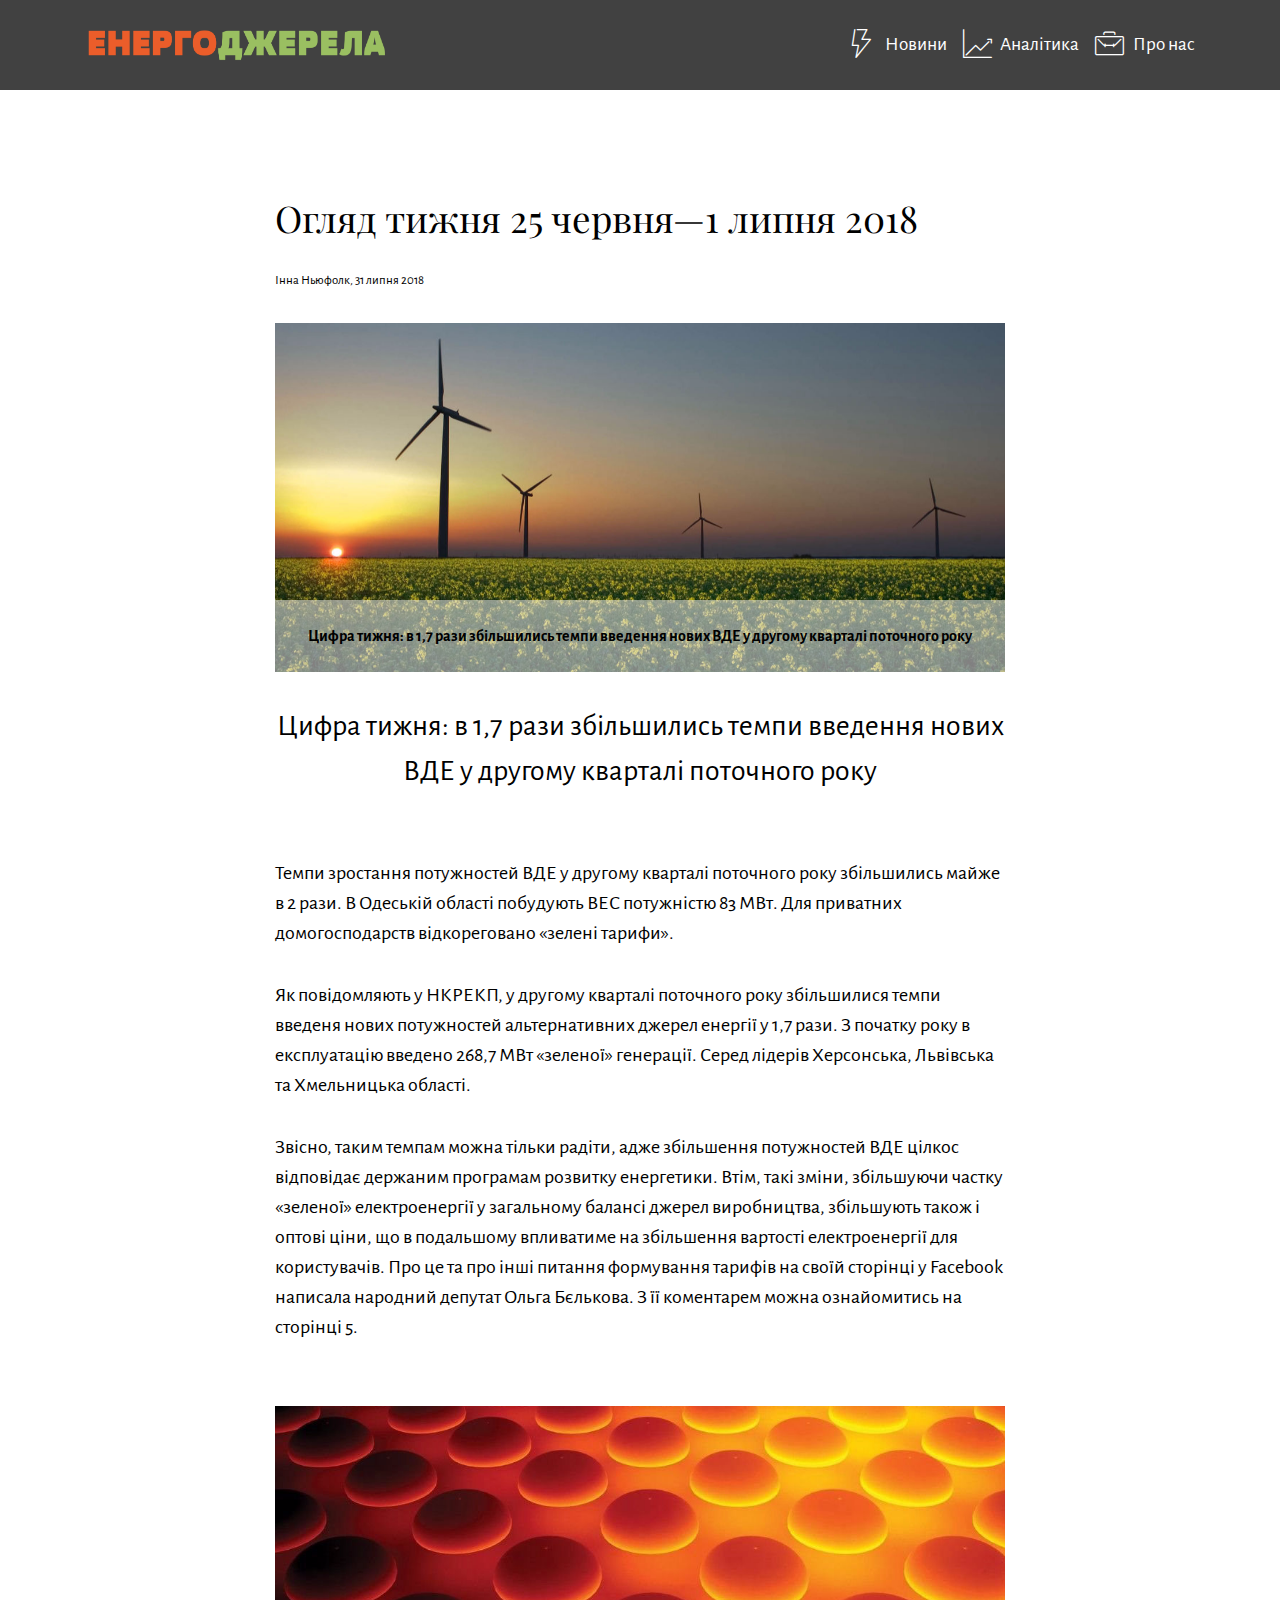
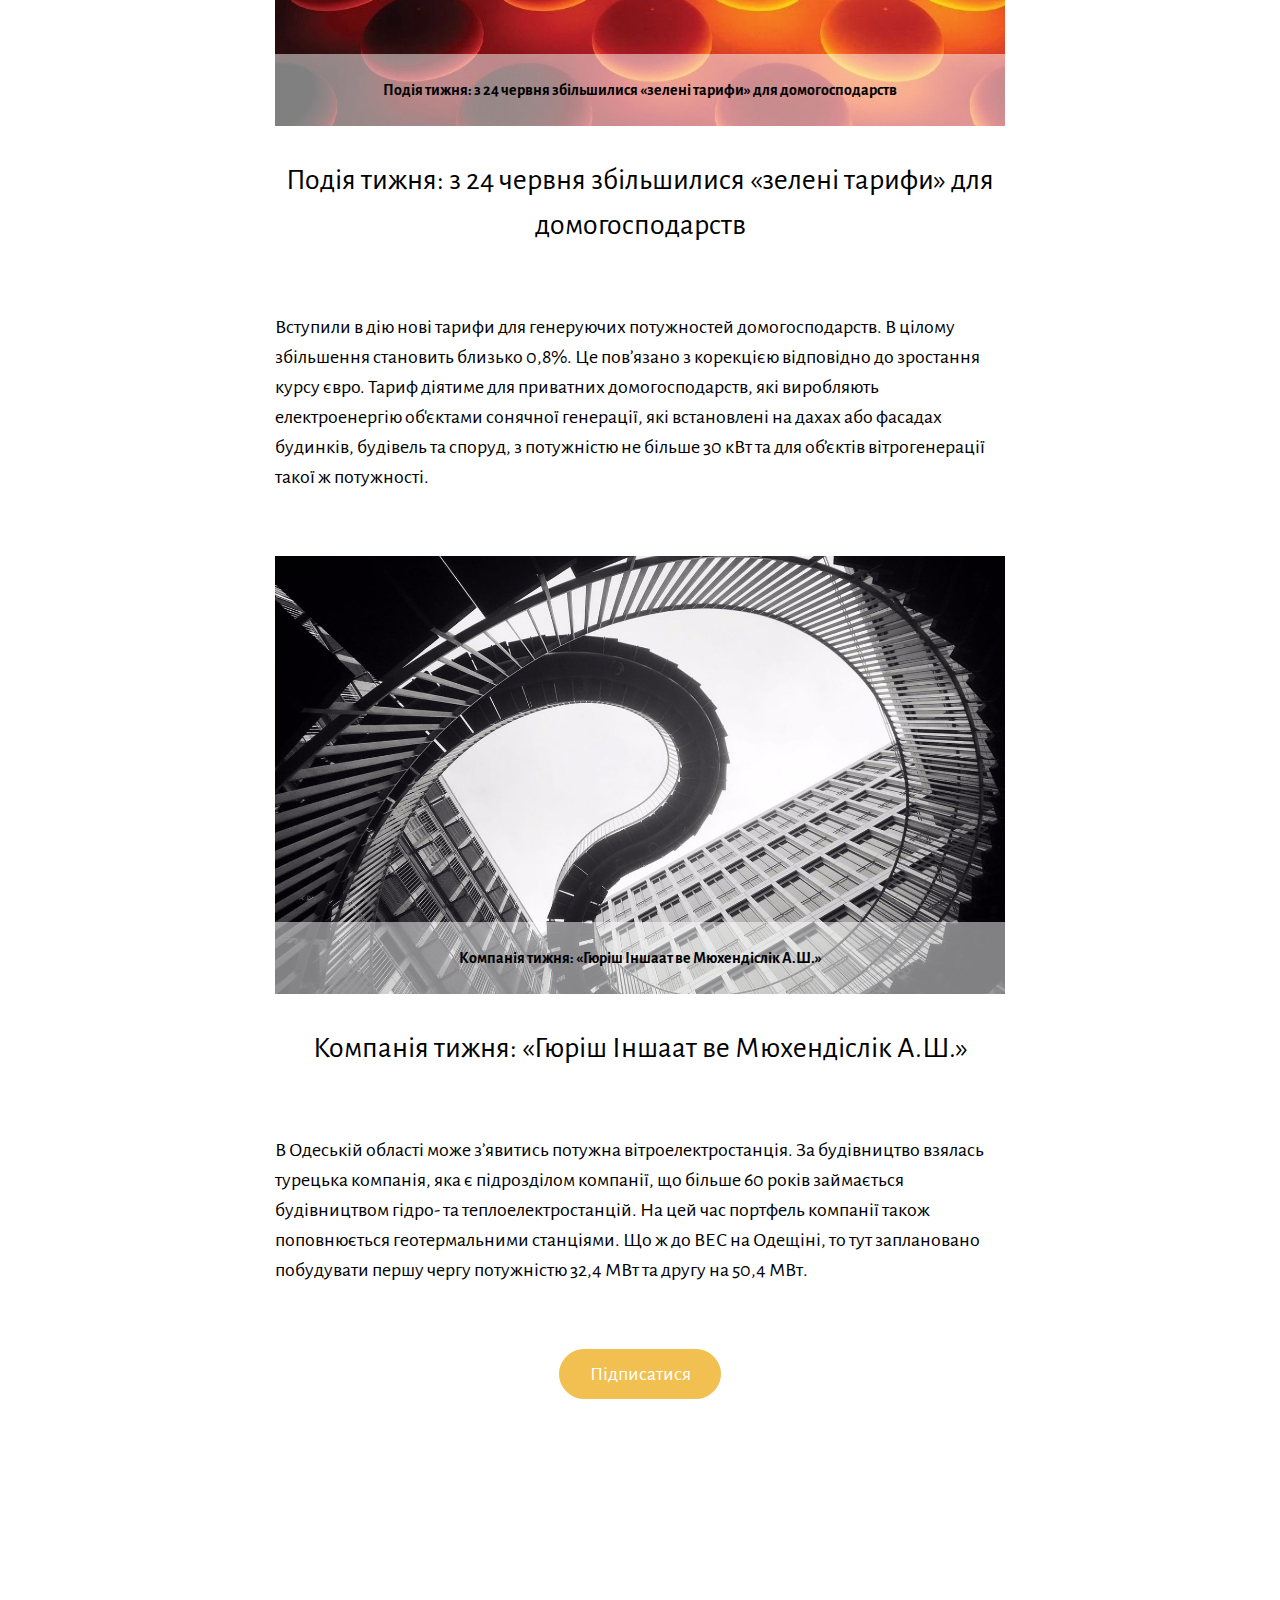
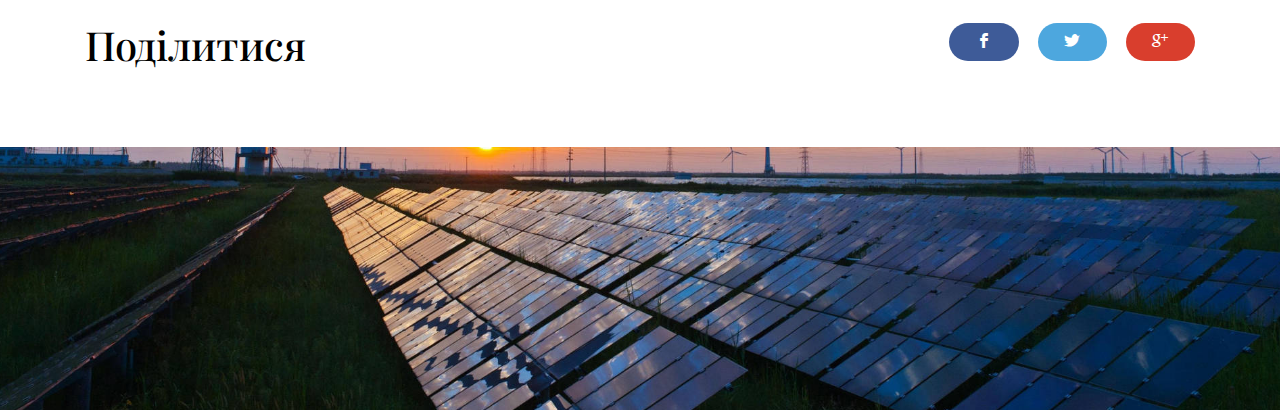
==== 25-06-2018_01-07-2018.html @ d447ad3f "create github pages" ====
<!DOCTYPE html>
<html >
<head>
  <!-- Site made with Mobirise Website Builder v4.8.1, https://mobirise.com -->
  <meta charset="UTF-8">
  <meta http-equiv="X-UA-Compatible" content="IE=edge">
  <meta name="generator" content="Mobirise v4.8.1, mobirise.com">
  <meta name="viewport" content="width=device-width, initial-scale=1, minimum-scale=1">
  <link rel="shortcut icon" href="assets/images/logo-enerho-1031x128.png" type="image/x-icon">
  <meta name="description" content="">
  <title>Огляд тижня 25 червня—1 липня 2018</title>
  <link rel="stylesheet" href="assets/web/assets/mobirise-icons/mobirise-icons.css">
  <link rel="stylesheet" href="https://fonts.googleapis.com/css?family=Alegreya+Sans:400,700&subset=latin,vietnamese,latin-ext">
  <link rel="stylesheet" href="https://fonts.googleapis.com/css?family=Playfair+Display:400,700&subset=latin,cyrillic">
  <link rel="stylesheet" href="assets/tether/tether.min.css">
  <link rel="stylesheet" href="assets/bootstrap/css/bootstrap.min.css">
  <link rel="stylesheet" href="assets/socicon/css/socicon.min.css">
  <link rel="stylesheet" href="assets/puritym/css/style.css">
  <link rel="stylesheet" href="assets/dropdown-menu/style.light.css">
  <link rel="stylesheet" href="assets/mobirise/css/mbr-additional.css" type="text/css">
  
  
  
</head>
<body>
  <section id="dropdown-menu-2btn-c" data-rv-view="57">

    <nav class="navbar navbar-dropdown">

        <div class="container">

            <div class="navbar-brand">
                <a href="index.html" class="navbar-logo"><img src="assets/images/logo-enerho-1031x128.png" alt="Mobirise"></a>
                
            </div>

            <button class="navbar-toggler pull-xs-right hidden-md-up" type="button" data-toggle="collapse" data-target="#exCollapsingNavbar">
                <div class="hamburger-icon"></div>
            </button>

            <ul class="nav-dropdown collapse pull-xs-right navbar-toggleable-sm nav navbar-nav" id="exCollapsingNavbar"><li class="nav-item"><a class="nav-link link" href="novyny.html" aria-expanded="false"><span class="mbri-speed mbr-iconfont mbr-iconfont-btn"></span>Новини</a></li><li class="nav-item"><a class="nav-link link" href="analityka.html" aria-expanded="false"><span class="mbri-growing-chart mbr-iconfont mbr-iconfont-btn"></span>Аналітика</a></li><li class="nav-item"><a class="nav-link link" href="page1.html"><span class="mbri-briefcase mbr-iconfont mbr-iconfont-btn"></span>Про нас</a></li></ul>

        </div>

    </nav>

</section>

<section class="mbr-section mbr-section__container mbr-after-navbar mbr-section__container--first" id="header3-e" data-rv-view="59">
    <div class="container">
        <div class="row">
            <div class="col-md-8 col-md-offset-2">
                <h3 class="mbr-section-title display-4">Огляд тижня 25 червня—1 липня 2018</h3>
                <small>Інна Ньюфолк, 31 липня 2018</small>
            </div>
        </div>
    </div>
</section>

<section class="mbr-section mbr-section__container mbr-section__container--middle" id="image2-j" data-rv-view="61">
    <div class="container">
        <div class="row">
            <div class="col-md-8 col-md-offset-2">
                <figure class="mbr-figure">
                    <div><img src="assets/images/wc-green-energy-1400x875.jpg"></div>
                    <figcaption class="mbr-figure-caption mbr-figure-caption-over">
                        <div class="container"><strong>Цифра тижня: в 1,7 рази збільшились темпи введення нових ВДЕ у другому кварталі поточного року</strong></div>
                    </figcaption>
                </figure>
            </div>
        </div>
    </div>
</section>

<section class="mbr-section mbr-section__container mbr-section__container--middle" id="content1-t" data-rv-view="63">
    <div class="container">
        <div class="row">
            <div class="col-md-8 col-md-offset-2 lead"><p>Цифра тижня: в 1,7 рази збільшились темпи введення нових ВДЕ у другому кварталі поточного року</p></div>
        </div>
    </div>
</section>

<section class="mbr-section mbr-section__container mbr-section__container--middle" id="content1-f" data-rv-view="64">
    <div class="container">
        <div class="row">
            <div class="col-md-8 col-md-offset-2 lead"><p>Темпи зростання потужностей ВДЕ у другому кварталі поточного року збільшились майже в 2 рази. В Одеській області побудують ВЕС потужністю 83 МВт. Для приватних домогосподарств відкореговано «зелені тарифи».&nbsp;</p><p>Як повідомляють у НКРЕКП, у другому кварталі поточного року збільшилися темпи введеня нових потужностей альтернативних джерел енергії у 1,7 рази. З початку року в експлуатацію введено 268,7 МВт «зеленої» генерації. Серед лідерів Херсонська, Львівська та Хмельницька області.</p><p>Звісно, таким темпам можна тільки радіти, адже збільшення потужностей ВДЕ цілкос відповідає держаним програмам розвитку енергетики. Втім, такі зміни, збільшуючи частку «зеленої» електроенергії у загальному балансі джерел виробництва, збільшують також і оптові ціни, що в подальшому впливатиме на збільшення вартості електроенергії для користувачів. Про це та про інші питання формування тарифів на своїй сторінці у Facebook написала народний депутат Ольга Бєлькова. З її коментарем можна ознайомитись на сторінці 5.</p></div>
        </div>
    </div>
</section>

<section class="mbr-section mbr-section__container mbr-section__container--middle" id="image2-k" data-rv-view="65">
    <div class="container">
        <div class="row">
            <div class="col-md-8 col-md-offset-2">
                <figure class="mbr-figure">
                    <div><img src="assets/images/226170-dark-red-bubbles-ppt-backgrounds-3d-abstract-black-orange-1024x768-h-1024x768.jpg"></div>
                    <figcaption class="mbr-figure-caption mbr-figure-caption-over">
                        <div class="container"><strong>Подія тижня: з 24 червня збільшилися «зелені тарифи» для домогосподарств</strong></div>
                    </figcaption>
                </figure>
            </div>
        </div>
    </div>
</section>

<section class="mbr-section mbr-section__container mbr-section__container--middle" id="content1-v" data-rv-view="76">
    <div class="container">
        <div class="row">
            <div class="col-md-8 col-md-offset-2 lead"><p>Подія тижня: з 24 червня збільшилися «зелені тарифи» для домогосподарств</p></div>
        </div>
    </div>
</section>

<section class="mbr-section mbr-section__container mbr-section__container--middle" id="content1-l" data-rv-view="67">
    <div class="container">
        <div class="row">
            <div class="col-md-8 col-md-offset-2 lead"><p><span style="font-size: 1.25rem;">Вступили в дію нові тарифи для генеруючих потужностей домогосподарств. В цілому збільшення становить близько 0,8%. Це пов’язано з корекцією відповідно до зростання курсу євро. Тариф діятиме для приватних домогосподарств, які виробляють електроенергію об'єктами сонячної генерації, які встановлені на дахах або фасадах будинків, будівель та споруд, з потужністю не більше 30 кВт та для об’єктів вітрогенерації такої ж потужності.&nbsp;</span></p></div>
        </div>
    </div>
</section>

<section class="mbr-section mbr-section__container mbr-section__container--middle" id="image2-m" data-rv-view="68">
    <div class="container">
        <div class="row">
            <div class="col-md-8 col-md-offset-2">
                <figure class="mbr-figure">
                    <div><img src="assets/images/mbr-1400x1050.jpg"></div>
                    <figcaption class="mbr-figure-caption mbr-figure-caption-over">
                        <div class="container"><strong>Компанія тижня: «Гюріш Іншаат ве Мюхендіслік А.Ш.»</strong></div>
                    </figcaption>
                </figure>
            </div>
        </div>
    </div>
</section>

<section class="mbr-section mbr-section__container mbr-section__container--middle" id="content1-w" data-rv-view="77">
    <div class="container">
        <div class="row">
            <div class="col-md-8 col-md-offset-2 lead"><p>Компанія тижня: «Гюріш Іншаат ве Мюхендіслік А.Ш.»</p></div>
        </div>
    </div>
</section>

<section class="mbr-section mbr-section__container mbr-section__container--middle" id="content1-n" data-rv-view="70">
    <div class="container">
        <div class="row">
            <div class="col-md-8 col-md-offset-2 lead"><p>В Одеській області може з’явитись потужна вітроелектростанція. За будівництво взялась турецька компанія, яка є підрозділом компанії, що більше 60 років займається будівництвом гідро- та теплоелектростанцій. На цей час портфель компанії також поповнюється геотермальними станціями. Що ж до ВЕС на Одещіні, то тут заплановано побудувати першу чергу потужністю 32,4 МВт та другу на 50,4 МВт.&nbsp;</p></div>
        </div>
    </div>
</section>

<section class="mbr-section mbr-section__container mbr-section__container--last" id="buttons1-g" data-rv-view="71">
    <div class="container">
        <div class="row">
            <div class="col-md-8 col-md-offset-2">
                <div class="text-xs-center"><a class="btn btn-lg btn-warning" href="https://mobirise.com/mobirise-free-win.zip">Підписатися</a> </div>
            </div>
        </div>
    </div>
</section>

<section class="mbr-section mbr-section-small" id="social-buttons1-i" data-rv-view="72" style="background-color: rgb(255, 255, 255); padding-top: 4.5rem; padding-bottom: 4.5rem;">
    

    <div class="container">
        <div class="row">
            <div class="col-sm-4">
                <h2 class="mbr-section-title h1">Поділитися</h2>
            </div>
            <div class="col-sm-8 text-xs-right">
                <div class="mbr-social-likes" data-counters="true">
                    <div class="btn btn-social facebook socicon-bg-facebook" title="Share link on Facebook">
                        <i class="socicon socicon-facebook"></i>
                        
                    </div>
                    <div class="btn btn-social twitter socicon-bg-twitter" title="Share link on Twitter">
                        <i class="socicon socicon-twitter"></i>
                        
                    </div>
                    <div class="btn btn-social plusone socicon-bg-google" title="Share link on Google+">
                        <i class="socicon socicon-google"></i>
                        
                    </div>
                </div>
            </div>
        </div>
    </div>
</section>

<section class="mbr-section mbr-section-small mbr-footer mbr-parallax-background" id="contacts1-o" data-rv-view="74" style="background-image: url(assets/images/electricity-sun-wind-forces-of-nature-wallpaper-2000x1331.jpg); padding-top: 4.5rem; padding-bottom: 4.5rem;">
    <div class="mbr-overlay" style="background-color: rgb(60, 60, 60); opacity: 0.8;"></div>
    <div class="container">
        <div class="row">
            <div class="col-xs-12 col-md-3">
                <div><span class="mbri-speed mbr-iconfont mbr-iconfont-contacts1"></span></div>
            </div>
            <div class="col-xs-12 col-md-3">
                <p><strong>Address</strong><br>
1234 Street Name<br>
City, AA 99999</p>
            </div>
            <div class="col-xs-12 col-md-3">
                <p><strong>Contacts</strong><br>
Email: support@mobirise.com<br>
Phone: +1 (0) 000 0000 001<br>
Fax: +1 (0) 000 0000 002</p>
            </div>
            <div class="col-xs-12 col-md-3"><strong>Links</strong><ul><li><a href="https://mobirise.com/">Website builder</a></li><li><a href="https://mobirise.com/mobirise-free-win.zip">Download for Windows</a></li><li><a href="https://mobirise.com/mobirise-free-mac.zip">Download for Mac</a></li></ul></div>
        </div>
    </div>
</section>


  <script src="assets/web/assets/jquery/jquery.min.js"></script>
  <script src="assets/tether/tether.min.js"></script>
  <script src="assets/bootstrap/js/bootstrap.min.js"></script>
  <script src="assets/social-likes/social-likes.js"></script>
  <script src="assets/jarallax/jarallax.js"></script>
  <script src="assets/smooth-scroll/smooth-scroll.js"></script>
  <script src="assets/puritym/js/script.js"></script>
  <script src="assets/dropdown-menu/script.js"></script>
  
  
</body>
</html>
---- assets/web/assets/mobirise-icons/mobirise-icons.css ----
@font-face {
  font-family: 'MobiriseIcons';
  src:  url('mobirise-icons.eot?spat4u');
  src:  url('mobirise-icons.eot?spat4u#iefix') format('embedded-opentype'),
    url('mobirise-icons.ttf?spat4u') format('truetype'),
    url('mobirise-icons.woff?spat4u') format('woff'),
    url('mobirise-icons.svg?spat4u#MobiriseIcons') format('svg');
  font-weight: normal;
  font-style: normal;
}

[class^="mbri-"], [class*=" mbri-"] {
  /* use !important to prevent issues with browser extensions that change fonts */
  font-family: MobiriseIcons !important;
  speak: none;
  font-style: normal;
  font-weight: normal;
  font-variant: normal;
  text-transform: none;
  line-height: 1;

  /* Better Font Rendering =========== */
  -webkit-font-smoothing: antialiased;
  -moz-osx-font-smoothing: grayscale;
}

.mbri-add-submenu:before {
  content: "\e900";
}
.mbri-alert:before {
  content: "\e901";
}
.mbri-align-center:before {
  content: "\e902";
}
.mbri-align-justify:before {
  content: "\e903";
}
.mbri-align-left:before {
  content: "\e904";
}
.mbri-align-right:before {
  content: "\e905";
}
.mbri-android:before {
  content: "\e906";
}
.mbri-apple:before {
  content: "\e907";
}
.mbri-arrow-down:before {
  content: "\e908";
}
.mbri-arrow-next:before {
  content: "\e909";
}
.mbri-arrow-prev:before {
  content: "\e90a";
}
.mbri-arrow-up:before {
  content: "\e90b";
}
.mbri-bold:before {
  content: "\e90c";
}
.mbri-bookmark:before {
  content: "\e90d";
}
.mbri-bootstrap:before {
  content: "\e90e";
}
.mbri-briefcase:before {
  content: "\e90f";
}
.mbri-browse:before {
  content: "\e910";
}
.mbri-bulleted-list:before {
  content: "\e911";
}
.mbri-calendar:before {
  content: "\e912";
}
.mbri-camera:before {
  content: "\e913";
}
.mbri-cart-add:before {
  content: "\e914";
}
.mbri-cart-full:before {
  content: "\e915";
}
.mbri-cash:before {
  content: "\e916";
}
.mbri-change-style:before {
  content: "\e917";
}
.mbri-chat:before {
  content: "\e918";
}
.mbri-clock:before {
  content: "\e919";
}
.mbri-close:before {
  content: "\e91a";
}
.mbri-cloud:before {
  content: "\e91b";
}
.mbri-code:before {
  content: "\e91c";
}
.mbri-contact-form:before {
  content: "\e91d";
}
.mbri-credit-card:before {
  content: "\e91e";
}
.mbri-cursor-click:before {
  content: "\e91f";
}
.mbri-cust-feedback:before {
  content: "\e920";
}
.mbri-database:before {
  content: "\e921";
}
.mbri-delivery:before {
  content: "\e922";
}
.mbri-desktop:before {
  content: "\e923";
}
.mbri-devices:before {
  content: "\e924";
}
.mbri-down:before {
  content: "\e925";
}
.mbri-download:before {
  content: "\e989";
}
.mbri-drag-n-drop:before {
  content: "\e927";
}
.mbri-drag-n-drop2:before {
  content: "\e928";
}
.mbri-edit:before {
  content: "\e929";
}
.mbri-edit2:before {
  content: "\e92a";
}
.mbri-error:before {
  content: "\e92b";
}
.mbri-extension:before {
  content: "\e92c";
}
.mbri-features:before {
  content: "\e92d";
}
.mbri-file:before {
  content: "\e92e";
}
.mbri-flag:before {
  content: "\e92f";
}
.mbri-folder:before {
  content: "\e930";
}
.mbri-gift:before {
  content: "\e931";
}
.mbri-github:before {
  content: "\e932";
}
.mbri-globe:before {
  content: "\e933";
}
.mbri-globe-2:before {
  content: "\e934";
}
.mbri-growing-chart:before {
  content: "\e935";
}
.mbri-hearth:before {
  content: "\e936";
}
.mbri-help:before {
  content: "\e937";
}
.mbri-home:before {
  content: "\e938";
}
.mbri-hot-cup:before {
  content: "\e939";
}
.mbri-idea:before {
  content: "\e93a";
}
.mbri-image-gallery:before {
  content: "\e93b";
}
.mbri-image-slider:before {
  content: "\e93c";
}
.mbri-info:before {
  content: "\e93d";
}
.mbri-italic:before {
  content: "\e93e";
}
.mbri-key:before {
  content: "\e93f";
}
.mbri-laptop:before {
  content: "\e940";
}
.mbri-layers:before {
  content: "\e941";
}
.mbri-left-right:before {
  content: "\e942";
}
.mbri-left:before {
  content: "\e943";
}
.mbri-letter:before {
  content: "\e944";
}
.mbri-like:before {
  content: "\e945";
}
.mbri-link:before {
  content: "\e946";
}
.mbri-lock:before {
  content: "\e947";
}
.mbri-login:before {
  content: "\e948";
}
.mbri-logout:before {
  content: "\e949";
}
.mbri-magic-stick:before {
  content: "\e94a";
}
.mbri-map-pin:before {
  content: "\e94b";
}
.mbri-menu:before {
  content: "\e94c";
}
.mbri-mobile:before {
  content: "\e94d";
}
.mbri-mobile2:before {
  content: "\e94e";
}
.mbri-mobirise:before {
  content: "\e94f";
}
.mbri-more-horizontal:before {
  content: "\e950";
}
.mbri-more-vertical:before {
  content: "\e951";
}
.mbri-music:before {
  content: "\e952";
}
.mbri-new-file:before {
  content: "\e953";
}
.mbri-numbered-list:before {
  content: "\e954";
}
.mbri-opened-folder:before {
  content: "\e955";
}
.mbri-pages:before {
  content: "\e956";
}
.mbri-paper-plane:before {
  content: "\e957";
}
.mbri-paperclip:before {
  content: "\e958";
}
.mbri-photo:before {
  content: "\e959";
}
.mbri-photos:before {
  content: "\e95a";
}
.mbri-pin:before {
  content: "\e95b";
}
.mbri-play:before {
  content: "\e95c";
}
.mbri-plus:before {
  content: "\e95d";
}
.mbri-preview:before {
  content: "\e95e";
}
.mbri-print:before {
  content: "\e95f";
}
.mbri-protect:before {
  content: "\e960";
}
.mbri-question:before {
  content: "\e961";
}
.mbri-quote-left:before {
  content: "\e962";
}
.mbri-quote-right:before {
  content: "\e963";
}
.mbri-refresh:before {
  content: "\e964";
}
.mbri-responsive:before {
  content: "\e965";
}
.mbri-right:before {
  content: "\e966";
}
.mbri-rocket:before {
  content: "\e967";
}
.mbri-sad-face:before {
  content: "\e968";
}
.mbri-sale:before {
  content: "\e969";
}
.mbri-save:before {
  content: "\e96a";
}
.mbri-search:before {
  content: "\e96b";
}
.mbri-setting:before {
  content: "\e96c";
}
.mbri-setting2:before {
  content: "\e96d";
}
.mbri-setting3:before {
  content: "\e96e";
}
.mbri-share:before {
  content: "\e96f";
}
.mbri-shopping-bag:before {
  content: "\e970";
}
.mbri-shopping-basket:before {
  content: "\e971";
}
.mbri-shopping-cart:before {
  content: "\e972";
}
.mbri-sites:before {
  content: "\e973";
}
.mbri-smile-face:before {
  content: "\e974";
}
.mbri-speed:before {
  content: "\e975";
}
.mbri-star:before {
  content: "\e976";
}
.mbri-success:before {
  content: "\e977";
}
.mbri-sun:before {
  content: "\e978";
}
.mbri-sun2:before {
  content: "\e979";
}
.mbri-tablet:before {
  content: "\e97a";
}
.mbri-tablet-vertical:before {
  content: "\e97b";
}
.mbri-target:before {
  content: "\e97c";
}
.mbri-timer:before {
  content: "\e97d";
}
.mbri-to-ftp:before {
  content: "\e97e";
}
.mbri-to-local-drive:before {
  content: "\e97f";
}
.mbri-touch-swipe:before {
  content: "\e980";
}
.mbri-touch:before {
  content: "\e981";
}
.mbri-trash:before {
  content: "\e982";
}
.mbri-underline:before {
  content: "\e983";
}
.mbri-unlink:before {
  content: "\e984";
}
.mbri-unlock:before {
  content: "\e985";
}
.mbri-up-down:before {
  content: "\e986";
}
.mbri-up:before {
  content: "\e987";
}
.mbri-update:before {
  content: "\e988";
}
.mbri-upload:before {
 content: "\e926"; 
}
.mbri-user:before {
  content: "\e98a";
}
.mbri-user2:before {
  content: "\e98b";
}
.mbri-users:before {
  content: "\e98c";
}
.mbri-video:before {
  content: "\e98d";
}
.mbri-video-play:before {
  content: "\e98e";
}
.mbri-watch:before {
  content: "\e98f";
}
.mbri-website-theme:before {
  content: "\e990";
}
.mbri-wifi:before {
  content: "\e991";
}
.mbri-windows:before {
  content: "\e992";
}
.mbri-zoom-out:before {
  content: "\e993";
}
.mbri-redo:before {
  content: "\e994";
}
.mbri-undo:before {
  content: "\e995";
}
---- assets/socicon/css/socicon.min.css ----
@font-face{font-family:'socicon';src:url('../fonts/socicon.eot');src:url('../fonts/socicon.eot?#iefix') format('embedded-opentype'),url('../fonts/socicon.woff') format('woff'),url('../fonts/socicon.woff2') format('woff2'),url('../fonts/socicon.ttf') format('truetype'),url('../fonts/socicon.svg#sociconregular') format('svg');font-weight:normal;font-style:normal}.socicon{position:relative;top:1px;display:inline-block;font-family:'socicon';font-style:normal;font-weight:normal;line-height:1;text-transform:none !important;-webkit-font-smoothing:antialiased;-moz-osx-font-smoothing:grayscale}.socicon-twitter:before{content:"a"}.socicon-facebook:before{content:"b"}.socicon-google:before{content:"c"}.socicon-pinterest:before{content:"d"}.socicon-foursquare:before{content:"e"}.socicon-yahoo:before{content:"f"}.socicon-skype:before{content:"g"}.socicon-yelp:before{content:"h"}.socicon-feedburner:before{content:"i"}.socicon-linkedin:before{content:"j"}.socicon-viadeo:before{content:"k"}.socicon-xing:before{content:"l"}.socicon-myspace:before{content:"m"}.socicon-soundcloud:before{content:"n"}.socicon-spotify:before{content:"o"}.socicon-grooveshark:before{content:"p"}.socicon-lastfm:before{content:"q"}.socicon-youtube:before{content:"r"}.socicon-vimeo:before{content:"s"}.socicon-dailymotion:before{content:"t"}.socicon-vine:before{content:"u"}.socicon-flickr:before{content:"v"}.socicon-500px:before{content:"w"}.socicon-instagram:before{content:"x"}.socicon-wordpress:before{content:"y"}.socicon-tumblr:before{content:"z"}.socicon-blogger:before{content:"A"}.socicon-technorati:before{content:"B"}.socicon-reddit:before{content:"C"}.socicon-dribbble:before{content:"D"}.socicon-stumbleupon:before{content:"E"}.socicon-digg:before{content:"F"}.socicon-envato:before{content:"G"}.socicon-behance:before{content:"H"}.socicon-delicious:before{content:"I"}.socicon-deviantart:before{content:"J"}.socicon-forrst:before{content:"K"}.socicon-play:before{content:"L"}.socicon-zerply:before{content:"M"}.socicon-wikipedia:before{content:"N"}.socicon-apple:before{content:"O"}.socicon-flattr:before{content:"P"}.socicon-github:before{content:"Q"}.socicon-chimein:before{content:"R"}.socicon-friendfeed:before{content:"S"}.socicon-newsvine:before{content:"T"}.socicon-identica:before{content:"U"}.socicon-bebo:before{content:"V"}.socicon-zynga:before{content:"W"}.socicon-steam:before{content:"X"}.socicon-xbox:before{content:"Y"}.socicon-windows:before{content:"Z"}.socicon-outlook:before{content:"1"}.socicon-coderwall:before{content:"2"}.socicon-tripadvisor:before{content:"3"}.socicon-appnet:before{content:"4"}.socicon-goodreads:before{content:"5"}.socicon-tripit:before{content:"6"}.socicon-lanyrd:before{content:"7"}.socicon-slideshare:before{content:"8"}.socicon-buffer:before{content:"9"}.socicon-rss:before{content:","}.socicon-vkontakte:before{content:";"}.socicon-disqus:before{content:":"}.socicon-houzz:before{content:"+"}.socicon-mail:before{content:"@"}.socicon-patreon:before{content:"="}.socicon-paypal:before{content:"-"}.socicon-playstation:before{content:"^"}.socicon-smugmug:before{content:"¨"}.socicon-swarm:before{content:"$"}.socicon-triplej:before{content:"*"}.socicon-yammer:before{content:"&"}.socicon-stackoverflow:before{content:"("}.socicon-drupal:before{content:"#"}.socicon-odnoklassniki:before{content:"."}.socicon-android:before{content:"_"}.socicon-meetup:before{content:"]"}.socicon-persona:before{content:")"}.socicon-amazon:before{content:"£"}.socicon-ello:before{content:"'"}.socicon-mixcloud:before{content:"\""}.socicon-8tracks:before{content:"}"}.socicon-twitch:before{content:"{"}.socicon-bg-twitter{background:#4da7de}.socicon-bg-twitter:hover{background:#4da7de !important}.socicon-bg-facebook{background:#3e5b98}.socicon-bg-facebook:hover{background:#3e5b98 !important}.socicon-bg-google{background:#d93e2d}.socicon-bg-google:hover{background:#d93e2d !important}.socicon-bg-pinterest{background:#c92619}.socicon-bg-pinterest:hover{background:#c92619 !important}.socicon-bg-foursquare{background:#f94877}.socicon-bg-foursquare:hover{background:#f94877 !important}.socicon-bg-yahoo{background:#6e2a85}.socicon-bg-yahoo:hover{background:#6e2a85 !important}.socicon-bg-skype{background:#28abe3}.socicon-bg-skype:hover{background:#28abe3 !important}.socicon-bg-yelp{background:#c83218}.socicon-bg-yelp:hover{background:#c83218 !important}.socicon-bg-feedburner{background:#fc0}.socicon-bg-feedburner:hover{background:#fc0 !important}.socicon-bg-linkedin{background:#3371b7}.socicon-bg-linkedin:hover{background:#3371b7 !important}.socicon-bg-viadeo{background:#e4a000}.socicon-bg-viadeo:hover{background:#e4a000 !important}.socicon-bg-xing{background:#005a60}.socicon-bg-xing:hover{background:#005a60 !important}.socicon-bg-myspace{background:#323232}.socicon-bg-myspace:hover{background:#323232 !important}.socicon-bg-soundcloud{background:#fe3801}.socicon-bg-soundcloud:hover{background:#fe3801 !important}.socicon-bg-spotify{background:#7bb342}.socicon-bg-spotify:hover{background:#7bb342 !important}.socicon-bg-grooveshark{background:#000}.socicon-bg-grooveshark:hover{background:#000 !important}.socicon-bg-lastfm{background:#d41316}.socicon-bg-lastfm:hover{background:#d41316 !important}.socicon-bg-youtube{background:#e02a20}.socicon-bg-youtube:hover{background:#e02a20 !important}.socicon-bg-vimeo{background:#51b5e7}.socicon-bg-vimeo:hover{background:#51b5e7 !important}.socicon-bg-dailymotion{background:#004e72}.socicon-bg-dailymotion:hover{background:#004e72 !important}.socicon-bg-vine{background:#00b389}.socicon-bg-vine:hover{background:#00b389 !important}.socicon-bg-flickr{background:#1e1e1b}.socicon-bg-flickr:hover{background:#1e1e1b !important}.socicon-bg-500px{background:#58a9de}.socicon-bg-500px:hover{background:#58a9de !important}.socicon-bg-instagram{background:#9c7c6e}.socicon-bg-instagram:hover{background:#9c7c6e !important}.socicon-bg-wordpress{background:#464646}.socicon-bg-wordpress:hover{background:#464646 !important}.socicon-bg-tumblr{background:#45556c}.socicon-bg-tumblr:hover{background:#45556c !important}.socicon-bg-blogger{background:#ec661c}.socicon-bg-blogger:hover{background:#ec661c !important}.socicon-bg-technorati{background:#5cb030}.socicon-bg-technorati:hover{background:#5cb030 !important}.socicon-bg-reddit{background:#e74a1e}.socicon-bg-reddit:hover{background:#e74a1e !important}.socicon-bg-dribbble{background:#e84d88}.socicon-bg-dribbble:hover{background:#e84d88 !important}.socicon-bg-stumbleupon{background:#e64011}.socicon-bg-stumbleupon:hover{background:#e64011 !important}.socicon-bg-digg{background:#1d1d1b}.socicon-bg-digg:hover{background:#1d1d1b !important}.socicon-bg-envato{background:#597c3a}.socicon-bg-envato:hover{background:#597c3a !important}.socicon-bg-behance{background:#000}.socicon-bg-behance:hover{background:#000 !important}.socicon-bg-delicious{background:#020202}.socicon-bg-delicious:hover{background:#020202 !important}.socicon-bg-deviantart{background:#c5d200}.socicon-bg-deviantart:hover{background:#c5d200 !important}.socicon-bg-forrst{background:#5b9a68}.socicon-bg-forrst:hover{background:#5b9a68 !important}.socicon-bg-play{background:#000}.socicon-bg-play:hover{background:#000 !important}.socicon-bg-zerply{background:#9dbc7a}.socicon-bg-zerply:hover{background:#9dbc7a !important}.socicon-bg-wikipedia{background:#000}.socicon-bg-wikipedia:hover{background:#000 !important}.socicon-bg-apple{background:#b9bfc1}.socicon-bg-apple:hover{background:#b9bfc1 !important}.socicon-bg-flattr{background:#f67c1a}.socicon-bg-flattr:hover{background:#f67c1a !important}.socicon-bg-github{background:#221e1b}.socicon-bg-github:hover{background:#221e1b !important}.socicon-bg-chimein{background:#888688}.socicon-bg-chimein:hover{background:#888688 !important}.socicon-bg-friendfeed{background:#2f72c4}.socicon-bg-friendfeed:hover{background:#2f72c4 !important}.socicon-bg-newsvine{background:#075b2f}.socicon-bg-newsvine:hover{background:#075b2f !important}.socicon-bg-identica{background:#000}.socicon-bg-identica:hover{background:#000 !important}.socicon-bg-bebo{background:#ef1011}.socicon-bg-bebo:hover{background:#ef1011 !important}.socicon-bg-zynga{background:#dc0606}.socicon-bg-zynga:hover{background:#dc0606 !important}.socicon-bg-steam{background:#8f8d8a}.socicon-bg-steam:hover{background:#8f8d8a !important}.socicon-bg-xbox{background:#92c83e}.socicon-bg-xbox:hover{background:#92c83e !important}.socicon-bg-windows{background:#00bdf6}.socicon-bg-windows:hover{background:#00bdf6 !important}.socicon-bg-outlook{background:#0072c6}.socicon-bg-outlook:hover{background:#0072c6 !important}.socicon-bg-coderwall{background:#3e8dcc}.socicon-bg-coderwall:hover{background:#3e8dcc !important}.socicon-bg-tripadvisor{background:#000}.socicon-bg-tripadvisor:hover{background:#000 !important}.socicon-bg-appnet{background:#494949}.socicon-bg-appnet:hover{background:#494949 !important}.socicon-bg-goodreads{background:#463020}.socicon-bg-goodreads:hover{background:#463020 !important}.socicon-bg-tripit{background:#1982c3}.socicon-bg-tripit:hover{background:#1982c3 !important}.socicon-bg-lanyrd{background:#3c80c9}.socicon-bg-lanyrd:hover{background:#3c80c9 !important}.socicon-bg-slideshare{background:#4ba3a6}.socicon-bg-slideshare:hover{background:#4ba3a6 !important}.socicon-bg-buffer{background:#000}.socicon-bg-buffer:hover{background:#000 !important}.socicon-bg-rss{background:#f26109}.socicon-bg-rss:hover{background:#f26109 !important}.socicon-bg-vkontakte{background:#5a7fa6}.socicon-bg-vkontakte:hover{background:#5a7fa6 !important}.socicon-bg-disqus{background:#2e9fff}.socicon-bg-disqus:hover{background:#2e9fff !important}.socicon-bg-houzz{background:#7cc04b}.socicon-bg-houzz:hover{background:#7cc04b !important}.socicon-bg-mail{background:#000}.socicon-bg-mail:hover{background:#000 !important}.socicon-bg-patreon{background:#e44727}.socicon-bg-patreon:hover{background:#e44727 !important}.socicon-bg-paypal{background:#009cde}.socicon-bg-paypal:hover{background:#009cde !important}.socicon-bg-playstation{background:#000}.socicon-bg-playstation:hover{background:#000 !important}.socicon-bg-smugmug{background:#acfd32}.socicon-bg-smugmug:hover{background:#acfd32 !important}.socicon-bg-swarm{background:#fc9d3c}.socicon-bg-swarm:hover{background:#fc9d3c !important}.socicon-bg-triplej{background:#e53531}.socicon-bg-triplej:hover{background:#e53531 !important}.socicon-bg-yammer{background:#1175c4}.socicon-bg-yammer:hover{background:#1175c4 !important}.socicon-bg-stackoverflow{background:#fd9827}.socicon-bg-stackoverflow:hover{background:#fd9827 !important}.socicon-bg-drupal{background:#00598e}.socicon-bg-drupal:hover{background:#00598e !important}.socicon-bg-odnoklassniki{background:#f48420}.socicon-bg-odnoklassniki:hover{background:#f48420 !important}.socicon-bg-android{background:#8ec047}.socicon-bg-android:hover{background:#8ec047 !important}.socicon-bg-meetup{background:#e2373c}.socicon-bg-meetup:hover{background:#e2373c !important}.socicon-bg-persona{background:#e6753d}.socicon-bg-persona:hover{background:#e6753d !important}.socicon-bg-amazon{background:#f90}.socicon-bg-amazon:hover{background:#f90 !important}.socicon-bg-ello{background:#000}.socicon-bg-ello:hover{background:#000 !important}.socicon-bg-mixcloud{background:#314359}.socicon-bg-mixcloud:hover{background:#314359 !important}.socicon-bg-8tracks{background:#122c4b}.socicon-bg-8tracks:hover{background:#122c4b !important}.socicon-bg-twitch{background:#6441a5}.socicon-bg-twitch:hover{background:#6441a5 !important}
---- assets/puritym/css/style.css ----
.engine {
	position: absolute;
	text-indent: -2400px;
	text-align: center;
	padding: 0;
	top: 0;
	left: -2400px;
}/**
 * BOOTSTRAP CUSTOM
 */
.container {
  position: relative; }

.btn {
  margin-bottom: 0.5rem; }
  .btn + .btn {
    margin-left: 1rem; }

.btn-white {
  background: #fff;
  color: inherit; }

.btn-black {
  background: #000;
  color: #fff; }

.btn-social,
.btn-social:hover,
.btn-social:active,
.btn-social:focus {
  color: #fff; }

.display-1 {
  font-size: 4.3rem;
  margin-top: 3.9rem;
  margin-bottom: 2.8rem; }

.display-2 {
  font-size: 3.5rem;
  margin-top: 3.5rem;
  margin-bottom: 2.5rem; }

.display-3 {
  font-size: 2.8rem;
  margin-top: 3.2rem;
  margin-bottom: 2rem; }

.display-4 {
  font-size: 2.3rem;
  margin-top: 2.3rem;
  margin-bottom: 1.8rem; }

p.lead,
.lead p {
  margin-bottom: 2rem; }

.card .card-img-top {
  width: 100%; }

.card-block {
  background-color: #fff; }

@media (min-width: 768px) {
  .col-md-4:nth-of-type(3n+1) {
    clear: left; } }
@media (min-width: 544px) and (max-width: 767px) {
  .col-md-4:nth-of-type(odd) {
    clear: left; } }
.row.no-gutter {
  margin-left: 0;
  margin-right: 0; }

.row.no-gutter > [class*=col-]:not(:first-child),
.row.no-gutter > [class*=col-]:not(:last-child) {
  padding-right: 0;
  padding-left: 0; }

blockquote {
  padding: .5rem 1rem;
  margin: 0 0 1rem;
  margin-bottom: 1rem;
  font-size: 1.25rem;
  border-left: .25rem solid #f1c050; }

/**
 * TYPOGRAPHY
 */
body {
  font-family: "Alegreya Sans", sans-serif; }

h1, h2, h3, h4, h5, h6,
.h1, .h2, .h3, .h4, .h5, .h6,
.display-1, .display-2, .display-3, .display-4 {
  font-family: "Playfair Display", sans-serif; }

/**
 * MAPS
 */
@-webkit-keyframes mapCircleLoading {
  from {
    -webkit-transform: rotate(0deg); }
  to {
    -webkit-transform: rotate(359deg); } }
@keyframes mapCircleLoading {
  from {
    transform: rotate(0deg); }
  to {
    transform: rotate(359deg); } }
.mbr-map {
  position: relative; }
  .mbr-map iframe {
    height: 100%;
    width: 100%; }
  .mbr-map [data-state-details] {
    color: #6b6763;
    font-family: "Alegreya Sans", sans-serif;
    font-size: 1.25rem;
    height: 1.5em;
    margin-top: -0.75em;
    padding-left: 20px;
    padding-right: 20px;
    position: absolute;
    text-align: center;
    top: 50%;
    width: 100%; }
  .mbr-map[data-state] {
    background: #e9e5dc; }
  .mbr-map[data-state="loading"] [data-state-details] {
    display: none; }
  .mbr-map[data-state="loading"]::after {
    content: "";
    -webkit-animation: mapCircleLoading .6s infinite linear;
    animation: mapCircleLoading .6s infinite linear;
    border-radius: 50%;
    border: 6px rgba(255, 255, 255, 0.35) solid;
    border-top-color: #fff;
    height: 40px;
    left: 50%;
    margin-left: -20px;
    margin-top: -20px;
    position: absolute;
    top: 50%;
    width: 40px; }

/**
 * SECTIONS
 */
.mbr-section {
  position: relative;
  padding-top: 9rem;
  padding-bottom: 9rem;
  background-position: 50% 50%;
  background-repeat: no-repeat;
  background-size: cover; }

.mbr-section-full {
  display: table;
  width: 100%;
  height: 100vh;
  padding-top: 0;
  padding-bottom: 0; }

.mbr-section-small {
  padding-top: 4.5rem;
  padding-bottom: 4.5rem; }

.mbr-section-nopadding {
  padding-top: 0;
  padding-bottom: 0; }

.mbr-section-title {
  margin-top: 0; }

.mbr-table {
  display: table; }

.mbr-table-cell {
  position: relative;
  display: table-cell;
  vertical-align: middle;
  padding-top: 9rem;
  padding-bottom: 9rem; }

.mbr-inner-padding {
  padding: 4rem; }

/* footer */
.mbr-footer {
  color: #fff; }
  .mbr-footer .mbr-map,
  .mbr-footer .mbr-google-map {
    height: 300px; }
  .mbr-footer .form-control {
    color: #fff;
    background-color: #26272c;
    border-color: #1b1c20; }
  .mbr-footer ul {
    list-style-type: none;
    padding: 0; }
    .mbr-footer ul li {
      position: relative;
      padding-left: 1.2rem; }
      .mbr-footer ul li:before {
        content: '';
        position: absolute;
        margin-left: -1.2rem;
        width: 10px;
        height: 1px;
        top: 50%;
        background-color: #fff; }

footer.mbr-footer {
  padding-top: 3rem;
  padding-bottom: 2rem; }

/**
 * NAVBAR
 */
.mbr-navbar {
  position: absolute;
  top: 0;
  right: 0;
  left: 0;
  padding: 1.5rem 1rem;
  background-color: #fff;
  z-index: 1030; }
  .mbr-navbar.navbar-fixed-top {
    position: fixed; }
  .mbr-navbar.navbar-transparent {
    background-color: transparent; }
  .mbr-navbar .navbar-logo {
    margin-right: 1.5rem;
    float: left; }
  .mbr-navbar .navbar-logo,
  .mbr-navbar .navbar-logo img {
    height: 37px; }
  .mbr-navbar .navbar-brand {
    margin-right: 1.5rem; }
  .mbr-navbar .navbar-divider,
  .mbr-navbar .navbar-nav .nav-item + .nav-item,
  .mbr-navbar .navbar-nav .nav-link + .nav-link {
    margin-left: 1rem; }
  .mbr-navbar .navbar-nav + .navbar-nav {
    margin-right: 20px; }

.mbr-navbar .hamburger-icon, .navbar-dropdown .hamburger-icon {
  content: "";
  width: 16px;
  -webkit-box-shadow: 0 -6px 0 1px,0 0 0 1px,0 6px 0 1px;
  -moz-box-shadow: 0 -6px 0 1px,0 0 0 1px,0 6px 0 1px;
  box-shadow: 0 -6px 0 1px,0 0 0 1px,0 6px 0 1px; }

/**
 * HELPERS
 */
/* Colors */
.text-white {
  color: #fff !important; }

.text-black {
  color: #000 !important; }

/**
 * Mobirise Classes
 */
.mbr-after-navbar:before {
  content: "";
  display: block;
  height: 54px; }

.mbr-section__container--first {
  padding-bottom: 1rem; }

.mbr-section__container--middle {
  padding-top: 1rem;
  padding-bottom: 1rem; }

.mbr-section__container--last {
  padding-top: 1rem; }

.mbr-overlay,
.mbr-background-video,
.mbr-background-video-preview {
  position: absolute;
  bottom: 0;
  left: 0;
  right: 0;
  top: 0; }

.mbr-overlay {
  background-color: #fff;
  opacity: 0.5;
  z-index: 1; }
  .mbr-overlay ~ * {
    z-index: 2; }

.mbr-background-video-preview {
  z-index: 0 !important; }

.mbr-figure {
  display: block;
  overflow: hidden;
  position: relative;
  width: 100%;
  margin: 0; }
  .mbr-figure img, .mbr-figure iframe {
    display: block;
    width: 100%; }
  .mbr-figure .mbr-figure-caption {
    width: 100%;
    padding: 1.5rem 0;
    background-color: #FFF8E0; }
  .mbr-figure .mbr-figure-caption-over {
    position: absolute;
    bottom: 0;
    background-color: rgba(255, 255, 255, 0.5); }

.mbr-map,
.mbr-google-map {
  height: 400px; }

.mbr-arrow {
  position: absolute;
  text-align: center;
  font-size: 35px;
  bottom: 71px;
  left: 50%;
  width: 30px;
  margin-left: -15px;
  line-height: 1px;
  padding: 0 20px;
  -webkit-animation: floating-arrow 1.6s infinite ease-in-out 0s;
  -o-animation: floating-arrow 1.6s infinite ease-in-out 0s;
  animation: floating-arrow 1.6s infinite ease-in-out 0s; }
  .mbr-arrow, .mbr-arrow:hover, .mbr-arrow:focus {
    color: inherit; }

@-webkit-keyframes floating-arrow {
  from {
    -webkit-transform: translateY(0);
    transform: translateY(0); }
  65% {
    -webkit-transform: translateY(11px);
    transform: translateY(11px); }
  to {
    -webkit-transform: translateY(0);
    transform: translateY(0); } }
@-o-keyframes floating-arrow {
  from {
    -webkit-transform: translateY(0);
    transform: translateY(0); }
  65% {
    -webkit-transform: translateY(11px);
    transform: translateY(11px); }
  to {
    -webkit-transform: translateY(0);
    transform: translateY(0); } }
@keyframes floating-arrow {
  from {
    -webkit-transform: translateY(0);
    transform: translateY(0); }
  65% {
    -webkit-transform: translateY(11px);
    transform: translateY(11px); }
  to {
    -webkit-transform: translateY(0);
    transform: translateY(0); } }
@media (max-width: 767px) {
  .mbr-arrow {
    bottom: 41px; } }
@media (max-width: 320px) {
  .mbr-arrow {
    bottom: 21px;
    text-align: center; } }
@media all and (device-width: 320px) and (device-height: 568px) and (orientation: portrait) {
  .mbr-arrow {
    bottom: 31px; } }
/*-------

   Slider

-------*/
.mbr-slider .carousel-inner > .active,
.mbr-slider .carousel-inner > .next,
.mbr-slider .carousel-inner > .prev {
  display: table; }

.mbr-slider .carousel-control {
  background-image: none;
  width: 54px;
  height: 54px;
  top: 50%;
  margin-top: -27px;
  line-height: 54px;
  border-radius: 27px;
  color: inherit;
  background: #fff;
  border: 1px solid #000;
  opacity: 1;
  text-shadow: none;
  z-index: 5;
  -webkit-transition: all 0.2s ease-in-out 0s;
  -o-transition: all 0.2s ease-in-out 0s;
  transition: all 0.2s ease-in-out 0s; }

.mbr-slider .carousel-control .icon-next,
.mbr-slider .carousel-control .icon-prev {
  margin-top: -18px;
  font-size: 30px; }

.mbr-slider .carousel-control.left {
  margin-left: 2rem; }

.mbr-slider .carousel-control.right {
  margin-right: 2rem; }

.mbr-slider .carousel-control:hover {
  background: #000;
  color: #fff; }

.mbr-slider .carousel-indicators {
  bottom: 0; }

.mbr-slider .carousel-indicators li,
.mbr-slider .carousel-indicators .active {
  width: 15px;
  height: 15px;
  margin: 3px;
  border: 1px solid #000; }

.mbr-slider .carousel-indicators .active {
  background-color: #000; }

.mbr-slider .mbr-overlay {
  z-index: 0; }

@media (max-width: 767px) {
  .mbr-slider .carousel-control {
    top: auto;
    bottom: 20px; }

  .mbr-slider > .container .carousel-control {
    margin-bottom: 0px; } }
/* boxed slider */
.mbr-slider > .boxed-slider {
  position: relative;
  padding: 93px 0; }

.mbr-slider > .boxed-slider > div {
  position: relative; }

.mbr-slider > .container img {
  width: 100%; }

.mbr-slider > .container img + .row {
  position: absolute;
  top: 50%;
  left: 0;
  right: 0;
  -webkit-transform: translateY(-50%);
  -moz-transform: translateY(-50%);
  transform: translateY(-50%); }

.mbr-slider .mbr-section {
  padding: 0;
  background-attachment: scroll; }

.mbr-slider .mbr-table-cell {
  padding: 0; }

.mbr-slider > .container .carousel-indicators {
  margin-bottom: 3px; }

/* article slider */
.mbr-slider > .article-slider .mbr-section,
.mbr-slider > .article-slider .mbr-section .mbr-table-cell {
  padding-top: 0;
  padding-bottom: 0; }

/*-------

   Gallery

-------*/
.mbr-gallery .mbr-gallery-item {
  position: relative;
  display: inline-block;
  width: 25%; }
  @media (max-width: 768px) {
    .mbr-gallery .mbr-gallery-item {
      width: 50%; } }
  @media (max-width: 400px) {
    .mbr-gallery .mbr-gallery-item {
      width: 100%; } }

.mbr-gallery .mbr-gallery-item > a {
  position: relative;
  display: block;
  background: #fff;
  outline: none; }

.mbr-gallery .mbr-gallery-item img {
  width: 100%;
  opacity: 1;
  -webkit-transition: .2s opacity ease-in-out;
  transition: .2s opacity ease-in-out; }

.mbr-gallery .mbr-gallery-item > a:hover img {
  opacity: 0.9; }

.mbr-gallery .mbr-gallery-item .icon {
  position: absolute;
  font-size: 30px;
  top: 50%;
  left: 50%;
  color: #000;
  opacity: 0;
  -webkit-transform: translateX(-50%) translateY(-50%);
  transform: translateX(-50%) translateY(-50%);
  -webkit-transition: .2s opacity ease-in-out;
  transition: .2s opacity ease-in-out; }

.mbr-gallery .mbr-gallery-item > a:hover .icon {
  opacity: 1; }

/* remove spacing */
.mbr-gallery .mbr-gallery-row.no-gutter {
  margin: 0; }

.mbr-gallery .mbr-gallery-row.no-gutter .mbr-gallery-item {
  padding: 0; }

/* container */
.mbr-gallery .container.mbr-gallery-layout-default {
  padding: 93px 0; }

/* fix horizontal scrollbar */
.mbr-gallery .mbr-gallery-layout-default,
.mbr-gallery .mbr-gallery-layout-article {
  overflow: hidden; }

/* lightbox */
.mbr-gallery .modal {
  position: fixed;
  overflow: hidden;
  padding-right: 0 !important; }

.mbr-gallery .modal-body {
  padding: 0; }

.mbr-gallery .modal-body img {
  width: 100%; }

.mbr-gallery .modal .close {
  position: absolute;
  background-image: none;
  font-size: 20px;
  width: 54px;
  height: 54px;
  border-radius: 27px;
  color: #000;
  top: 2rem;
  right: 2rem;
  line-height: 54px;
  opacity: 1;
  border: 1px solid #000;
  text-align: center;
  text-shadow: none;
  z-index: 5;
  -webkit-transition: all 0.2s ease-in-out 0s;
  -o-transition: all 0.2s ease-in-out 0s;
  transition: all 0.2s ease-in-out 0s; }

.mbr-gallery .modal .close:hover {
  background: #000;
  color: #fff; }

/* modal back color opacity */
.modal-backdrop.in {
  opacity: 0.8;
  filter: alpha(opacity=80); }

@media (max-width: 768px) {
  .mbr-gallery .modal-dialog {
    margin: 10px auto; }

  .mbr-gallery .carousel-indicators,
  .mbr-gallery .carousel-control,
  .mbr-gallery .modal .close {
    position: fixed; } }
/* fix fade in effect */
.mbr-gallery .modal.fade .modal-dialog {
  margin-top: -100px;
  -webkit-transition: margin-top 0.3s ease-out;
  -moz-transition: margin-top 0.3s ease-out;
  -o-transition: margin-top 0.3s ease-out;
  transition: margin-top 0.3s ease-out; }

.mbr-gallery .modal.in .modal-dialog,
.mbr-gallery .modal.fade .modal-dialog {
  -webkit-transform: none;
  -ms-transform: none;
  -o-transform: none;
  transform: none; }

.mbr-gallery .modal.in .modal-dialog {
  margin-top: 30px; }

/* iconfont default styling */
/* for buttons */
.mbr-iconfont.mbr-iconfont-btn,
.mbr-buttons__btn .mbr-iconfont {
  padding-right: 0.3em;
  font-size: 1.5em;
  line-height: 0.5em;
  vertical-align: text-bottom;
  position: relative;
  top: -0.1em;
  text-decoration: none; }

/* menu links */
.mbr-iconfont.mbr-iconfont-btn-parent,
.mbr-buttons__link .mbr-iconfont {
  padding-right: 0.3em;
  font-size: 1.3em;
  top: -0.2em;
  position: relative;
  vertical-align: middle; }

/* msg-box4 */
.mbr-iconfont.mbr-iconfont-msg-box4,
.mbr-iconfont.mbr-iconfont-msg-box5 {
  font-size: 357px;
  text-decoration: none;
  color: #000; }

/*menu logo */
.mbr-iconfont.mbr-iconfont-menu,
.mbr-iconfont.mbr-iconfont-ext__menu {
  font-size: 37px;
  text-decoration: none;
  color: rgba(0, 0, 0, 0.8); }

/* contacts1 */
.mbr-iconfont.mbr-iconfont-contacts1 {
  font-size: 119px;
  text-decoration: none;
  color: #9C9C9C; }

.mbr-iconfont.mbr-iconfont-features1 {
  font-size: 140px;
  text-decoration: none;
  text-align: center;
  display: block;
  margin-top: 0.2em; }

.mbr-table-cell-lg {
  position: relative;
  display: table-cell;
  vertical-align: middle;
  padding-top: 0;
  padding-bottom: 0;
  float: none; }

@media (max-width: 991px) {
  .mbr-table-cell-lg {
    display: block; } }
/*image-resize*/
.image-size .mbr-figure {
  text-align: center; }

@media (max-width: 991px) {
  .image-size {
    width: 100% !important; }
    .image-size .mbr-iconfont {
      font-size: 260px !important; } }

/*# sourceMappingURL=style.css.map */
---- assets/dropdown-menu/style.light.css ----
.navbar-dropdown-open{overflow:hidden!important}.navbar-dropdown-open .navbar-dropdown.opened{bottom:0;left:0;overflow-y:scroll;position:fixed;right:0;top:0;transition:none}.navbar-dropdown{left:0;padding-top:1.5rem;padding-bottom:1.5rem;position:absolute;right:0;top:0;transition:all 0.25s ease;z-index:1030}.navbar-dropdown .navbar-brand,.navbar-dropdown .navbar-toggler{position:relative;z-index:995}.navbar-dropdown.bg-color.transparent{background:none!important}.navbar-dropdown.navbar-fixed-top{position:fixed}.navbar-dropdown .navbar-brand{line-height:0;margin-right:1.5rem;padding:0}.navbar-dropdown .navbar-brand a{line-height:2.35rem;vertical-align:middle}.navbar-dropdown .navbar-brand a,.navbar-dropdown .navbar-brand a:hover{text-decoration:none}.navbar-dropdown .navbar-brand .navbar-logo,.navbar-dropdown .navbar-brand .navbar-logo a{line-height:0;vertical-align:baseline}.navbar-dropdown .navbar-logo{margin-right:0.5rem}.navbar-dropdown .navbar-logo img{display:inline;height:2.35rem}@media (max-width:543px){.navbar-dropdown .navbar-toggleable-xs{padding-top:0.425rem}.navbar-dropdown .navbar-toggleable-xs .btn{margin-bottom:0.425rem;margin-top:0.425rem}.navbar-dropdown .navbar-toggleable-xs .dropdown-menu{padding-bottom:0.425rem}.navbar-dropdown .navbar-toggleable-xs .dropdown-menu .dropdown-menu{padding-bottom:0}}@media (max-width:767px){.navbar-dropdown .navbar-toggleable-sm{padding-top:0.425rem}.navbar-dropdown .navbar-toggleable-sm .btn{margin-bottom:0.425rem;margin-top:0.425rem}.navbar-dropdown .navbar-toggleable-sm .dropdown-menu{padding-bottom:0.425rem}.navbar-dropdown .navbar-toggleable-sm .dropdown-menu .dropdown-menu{padding-bottom:0}}@media (max-width:991px){.navbar-dropdown .navbar-toggleable-md{padding-top:0.425rem}.navbar-dropdown .navbar-toggleable-md .btn{margin-bottom:0.425rem;margin-top:0.425rem}.navbar-dropdown .navbar-toggleable-md .dropdown-menu{padding-bottom:0.425rem}.navbar-dropdown .navbar-toggleable-md .dropdown-menu .dropdown-menu{padding-bottom:0}}@media (min-width:544px){.navbar-dropdown{border-radius:0}}.navbar-dropdown .btn{margin-bottom:0}.navbar-dropdown .btn-white-outline{color:#fff;background-image:none;background-color:transparent;border-color:#fff}.navbar-dropdown .btn-white-outline:focus,.navbar-dropdown .btn-white-outline.focus,.navbar-dropdown .btn-white-outline:active,.navbar-dropdown .btn-white-outline.active,.open > .navbar-dropdown .btn-white-outline.dropdown-toggle{color:#000;background-color:#fff;border-color:#fff}.navbar-dropdown .btn-white-outline:hover{color:#000;background-color:#fff;border-color:#fff}.navbar-dropdown .btn-white-outline.disabled:focus,.navbar-dropdown .btn-white-outline.disabled.focus,.navbar-dropdown .btn-white-outline:disabled:focus,.navbar-dropdown .btn-white-outline:disabled.focus{border-color:white}.navbar-dropdown .btn-white-outline.disabled:hover,.navbar-dropdown .btn-white-outline:disabled:hover{border-color:white}.navbar-dropdown .btn-black-outline{color:#000;background-image:none;background-color:transparent;border-color:#000}.navbar-dropdown .btn-black-outline:focus,.navbar-dropdown .btn-black-outline.focus,.navbar-dropdown .btn-black-outline:active,.navbar-dropdown .btn-black-outline.active,.open > .navbar-dropdown .btn-black-outline.dropdown-toggle{color:#fff;background-color:#000;border-color:#000}.navbar-dropdown .btn-black-outline:hover{color:#fff;background-color:#000;border-color:#000}.navbar-dropdown .btn-black-outline.disabled:focus,.navbar-dropdown .btn-black-outline.disabled.focus,.navbar-dropdown .btn-black-outline:disabled:focus,.navbar-dropdown .btn-black-outline:disabled.focus{border-color:#333}.navbar-dropdown .btn-black-outline.disabled:hover,.navbar-dropdown .btn-black-outline:disabled:hover{border-color:#333}.is-builder .navbar-dropdown .dropdown-toggle::after{vertical-align:baseline}.dropdown-menu.dropdown-submenu{left:100%;margin-left:-6px;margin-top:-6px;top:0}.dropdown-menu .dropdown-toggle[data-toggle="dropdown-submenu"]::after{border-bottom:0.3em solid transparent;border-left:0.3em solid;border-right:0;border-top:0.3em solid transparent;margin-left:0.3rem}.dropdown-menu .dropdown-toggle[data-toggle="dropdown-submenu"][aria-expanded="true"]{background-color:#f5f5f5}.dropdown-menu .dropdown-item:focus{outline:0}.nav-dropdown-sm{clear:left;float:none!important;position:relative;z-index:999}.nav-dropdown-sm .nav-item{float:none}.nav-dropdown-sm .nav-item + .nav-item{margin-left:0}.nav-dropdown-sm .nav-link,.nav-dropdown-sm .dropdown-item{position:relative}.nav-dropdown-sm .dropdown-toggle::after{position:absolute;right:0;top:50%;margin-top:-0.15em}.nav-dropdown-sm .dropdown-toggle[data-toggle="dropdown-submenu"]::after{margin-left:.25rem;border-top:0.3em solid;border-right:0.3em solid transparent;border-left:0.3em solid transparent;border-bottom:0}.nav-dropdown-sm .dropdown-toggle[data-toggle="dropdown-submenu"][aria-expanded="true"]::after{border-top:0;border-right:0.3em solid transparent;border-left:0.3em solid transparent;border-bottom:0.3em solid}.nav-dropdown-sm .dropdown-menu{margin:0;padding:0;position:relative;top:0;left:0;width:100%;border:0;float:none;border-radius:0;background:none;padding-left:20px}.nav-dropdown-sm .dropdown-item{padding-left:0}.nav-dropdown-sm .dropdown-item,.nav-dropdown-sm .dropdown-item:hover,.nav-dropdown-sm .dropdown-item:focus{background:none!important}
---- assets/mobirise/css/mbr-additional.css ----
@import url(https://fonts.googleapis.com/css?family=Open+Sans:400,300,700);
@import url(https://fonts.googleapis.com/css?family=Alegreya+Sans:400,700&subset=latin,vietnamese,latin-ext);
@import url(https://fonts.googleapis.com/css?family=Playfair+Display:400,700&subset=latin,cyrillic);

#dropdown-menu-2btn-b .hide-buttons [data-button] {
  display: none !important;
}
#dropdown-menu-2btn-b .nav .link,
#dropdown-menu-2btn-b .dropdown-item {
  font-size: 1.2em;
  color: #ffffff;
}
#dropdown-menu-2btn-b .navbar,
#dropdown-menu-2btn-b .dropdown-menu {
  background: #414141;
}
#dropdown-menu-2btn-b .dropdown-menu .dropdown-toggle[aria-expanded="true"],
#dropdown-menu-2btn-b .dropdown-menu a:hover,
#dropdown-menu-2btn-b .dropdown-menu a:focus {
  background: #373737;
}
#dropdown-menu-2btn-b .navbar-toggler {
  color: #ffffff;
}
#header2-2 H1 {
  color: #fbfbfb;
  font-size: 48px;
}
#header2-2 P {
  color: #fbfbfb;
}
#header2-2 .btn {
  font-size: 22px;
  font-family: 'Open Sans', sans-serif;
}
#testimonials1-4 .card-footer > div {
  text-align: center;
  color: #f1c050;
  font-size: 20px;
}



#dropdown-menu-2btn-x .hide-buttons [data-button] {
  display: none !important;
}
#dropdown-menu-2btn-x .nav .link,
#dropdown-menu-2btn-x .dropdown-item {
  font-size: 1.2em;
  color: #ffffff;
}
#dropdown-menu-2btn-x .navbar,
#dropdown-menu-2btn-x .dropdown-menu {
  background: #414141;
}
#dropdown-menu-2btn-x .dropdown-menu .dropdown-toggle[aria-expanded="true"],
#dropdown-menu-2btn-x .dropdown-menu a:hover,
#dropdown-menu-2btn-x .dropdown-menu a:focus {
  background: #373737;
}
#dropdown-menu-2btn-x .navbar-toggler {
  color: #ffffff;
}
#image2-z DIV {
  text-align: center;
}
#content1-10 P {
  font-size: 30px;
  font-family: 'Alegreya Sans', sans-serif;
  text-align: center;
}
#content1-11 P {
  font-size: 20px;
}
#image2-12 B {
  font-size: 16px;
}
#image2-12 DIV {
  text-align: center;
}
#content1-13 P {
  font-size: 30px;
  font-family: 'Alegreya Sans', sans-serif;
  text-align: center;
}
#content1-14 P {
  font-size: 20px;
}
#image2-15 DIV {
  text-align: center;
}
#content1-16 P {
  font-size: 30px;
  font-family: 'Alegreya Sans', sans-serif;
  text-align: center;
}



#dropdown-menu-2btn-1b .hide-buttons [data-button] {
  display: none !important;
}
#dropdown-menu-2btn-1b .nav .link,
#dropdown-menu-2btn-1b .dropdown-item {
  font-size: 1.2em;
  color: #ffffff;
}
#dropdown-menu-2btn-1b .navbar,
#dropdown-menu-2btn-1b .dropdown-menu {
  background: #414141;
}
#dropdown-menu-2btn-1b .dropdown-menu .dropdown-toggle[aria-expanded="true"],
#dropdown-menu-2btn-1b .dropdown-menu a:hover,
#dropdown-menu-2btn-1b .dropdown-menu a:focus {
  background: #373737;
}
#dropdown-menu-2btn-1b .navbar-toggler {
  color: #ffffff;
}
#image2-1d DIV {
  text-align: center;
}
#content1-1e P {
  font-size: 30px;
  font-family: 'Alegreya Sans', sans-serif;
  text-align: center;
}
#content1-1f P {
  font-size: 20px;
}
#image2-1g B {
  font-size: 16px;
}
#image2-1g DIV {
  text-align: center;
}
#content1-1h P {
  font-size: 30px;
  font-family: 'Alegreya Sans', sans-serif;
  text-align: center;
}
#content1-1i P {
  font-size: 20px;
}
#image2-1j DIV {
  text-align: center;
}
#content1-1k P {
  font-size: 30px;
  font-family: 'Alegreya Sans', sans-serif;
  text-align: center;
}



#dropdown-menu-2btn-1p .hide-buttons [data-button] {
  display: none !important;
}
#dropdown-menu-2btn-1p .nav .link,
#dropdown-menu-2btn-1p .dropdown-item {
  font-size: 1.2em;
  color: #ffffff;
}
#dropdown-menu-2btn-1p .navbar,
#dropdown-menu-2btn-1p .dropdown-menu {
  background: #414141;
}
#dropdown-menu-2btn-1p .dropdown-menu .dropdown-toggle[aria-expanded="true"],
#dropdown-menu-2btn-1p .dropdown-menu a:hover,
#dropdown-menu-2btn-1p .dropdown-menu a:focus {
  background: #373737;
}
#dropdown-menu-2btn-1p .navbar-toggler {
  color: #ffffff;
}
#image2-1r DIV {
  text-align: center;
}
#content1-1s P {
  font-size: 30px;
  font-family: 'Alegreya Sans', sans-serif;
  text-align: center;
}
#content1-1t P {
  font-size: 20px;
}
#image2-1u B {
  font-size: 16px;
}
#image2-1u DIV {
  text-align: center;
}
#content1-1v P {
  font-size: 30px;
  font-family: 'Alegreya Sans', sans-serif;
  text-align: center;
}
#content1-1w P {
  font-size: 20px;
}
#image2-1x DIV {
  text-align: center;
}
#content1-1y P {
  font-size: 30px;
  font-family: 'Alegreya Sans', sans-serif;
  text-align: center;
}



#dropdown-menu-2btn-23 .hide-buttons [data-button] {
  display: none !important;
}
#dropdown-menu-2btn-23 .nav .link,
#dropdown-menu-2btn-23 .dropdown-item {
  font-size: 1.2em;
  color: #ffffff;
}
#dropdown-menu-2btn-23 .navbar,
#dropdown-menu-2btn-23 .dropdown-menu {
  background: #414141;
}
#dropdown-menu-2btn-23 .dropdown-menu .dropdown-toggle[aria-expanded="true"],
#dropdown-menu-2btn-23 .dropdown-menu a:hover,
#dropdown-menu-2btn-23 .dropdown-menu a:focus {
  background: #373737;
}
#dropdown-menu-2btn-23 .navbar-toggler {
  color: #ffffff;
}
#image2-25 DIV {
  text-align: center;
}
#content1-26 P {
  font-size: 30px;
  font-family: 'Alegreya Sans', sans-serif;
  text-align: center;
}
#content1-27 P {
  font-size: 20px;
}
#image2-28 B {
  font-size: 16px;
}
#image2-28 DIV {
  text-align: center;
}
#content1-29 P {
  font-size: 30px;
  font-family: 'Alegreya Sans', sans-serif;
  text-align: center;
}
#content1-2a P {
  font-size: 20px;
}
#image2-2b DIV {
  text-align: center;
}
#content1-2c P {
  font-size: 30px;
  font-family: 'Alegreya Sans', sans-serif;
  text-align: center;
}



#dropdown-menu-2btn-c .hide-buttons [data-button] {
  display: none !important;
}
#dropdown-menu-2btn-c .nav .link,
#dropdown-menu-2btn-c .dropdown-item {
  font-size: 1.2em;
  color: #ffffff;
}
#dropdown-menu-2btn-c .navbar,
#dropdown-menu-2btn-c .dropdown-menu {
  background: #414141;
}
#dropdown-menu-2btn-c .dropdown-menu .dropdown-toggle[aria-expanded="true"],
#dropdown-menu-2btn-c .dropdown-menu a:hover,
#dropdown-menu-2btn-c .dropdown-menu a:focus {
  background: #373737;
}
#dropdown-menu-2btn-c .navbar-toggler {
  color: #ffffff;
}
#image2-j DIV {
  text-align: center;
}
#content1-t P {
  font-size: 30px;
  font-family: 'Alegreya Sans', sans-serif;
  text-align: center;
}
#content1-f P {
  font-size: 20px;
}
#image2-k B {
  font-size: 16px;
}
#image2-k DIV {
  text-align: center;
}
#content1-v P {
  font-size: 30px;
  font-family: 'Alegreya Sans', sans-serif;
  text-align: center;
}
#content1-l P {
  font-size: 20px;
}
#image2-m DIV {
  text-align: center;
}
#content1-w P {
  font-size: 30px;
  font-family: 'Alegreya Sans', sans-serif;
  text-align: center;
}

#dropdown-menu-2btn-2x .hide-buttons [data-button] {
  display: none !important;
}
#dropdown-menu-2btn-2x .nav .link,
#dropdown-menu-2btn-2x .dropdown-item {
  font-size: 1.2em;
  color: #ffffff;
}
#dropdown-menu-2btn-2x .navbar,
#dropdown-menu-2btn-2x .dropdown-menu {
  background: #414141;
}
#dropdown-menu-2btn-2x .dropdown-menu .dropdown-toggle[aria-expanded="true"],
#dropdown-menu-2btn-2x .dropdown-menu a:hover,
#dropdown-menu-2btn-2x .dropdown-menu a:focus {
  background: #373737;
}
#dropdown-menu-2btn-2x .navbar-toggler {
  color: #ffffff;
}
#form2-3y .mbr-section-title {
  font-size: 36px;
}
#content1-37 P {
  font-size: 30px;
  font-family: 'Playfair Display', sans-serif;
  text-align: center;
}
#dropdown-menu-2btn-3b .hide-buttons [data-button] {
  display: none !important;
}
#dropdown-menu-2btn-3b .nav .link,
#dropdown-menu-2btn-3b .dropdown-item {
  font-size: 1.2em;
  color: #ffffff;
}
#dropdown-menu-2btn-3b .navbar,
#dropdown-menu-2btn-3b .dropdown-menu {
  background: #414141;
}
#dropdown-menu-2btn-3b .dropdown-menu .dropdown-toggle[aria-expanded="true"],
#dropdown-menu-2btn-3b .dropdown-menu a:hover,
#dropdown-menu-2btn-3b .dropdown-menu a:focus {
  background: #373737;
}
#dropdown-menu-2btn-3b .navbar-toggler {
  color: #ffffff;
}

#dropdown-menu-2btn-2j .hide-buttons [data-button] {
  display: none !important;
}
#dropdown-menu-2btn-2j .nav .link,
#dropdown-menu-2btn-2j .dropdown-item {
  font-size: 1.2em;
  color: #ffffff;
}
#dropdown-menu-2btn-2j .navbar,
#dropdown-menu-2btn-2j .dropdown-menu {
  background: #414141;
}
#dropdown-menu-2btn-2j .dropdown-menu .dropdown-toggle[aria-expanded="true"],
#dropdown-menu-2btn-2j .dropdown-menu a:hover,
#dropdown-menu-2btn-2j .dropdown-menu a:focus {
  background: #373737;
}
#dropdown-menu-2btn-2j .navbar-toggler {
  color: #ffffff;
}
#content1-2m P {
  font-size: 30px;
  font-family: 'Alegreya Sans', sans-serif;
  text-align: left;
}
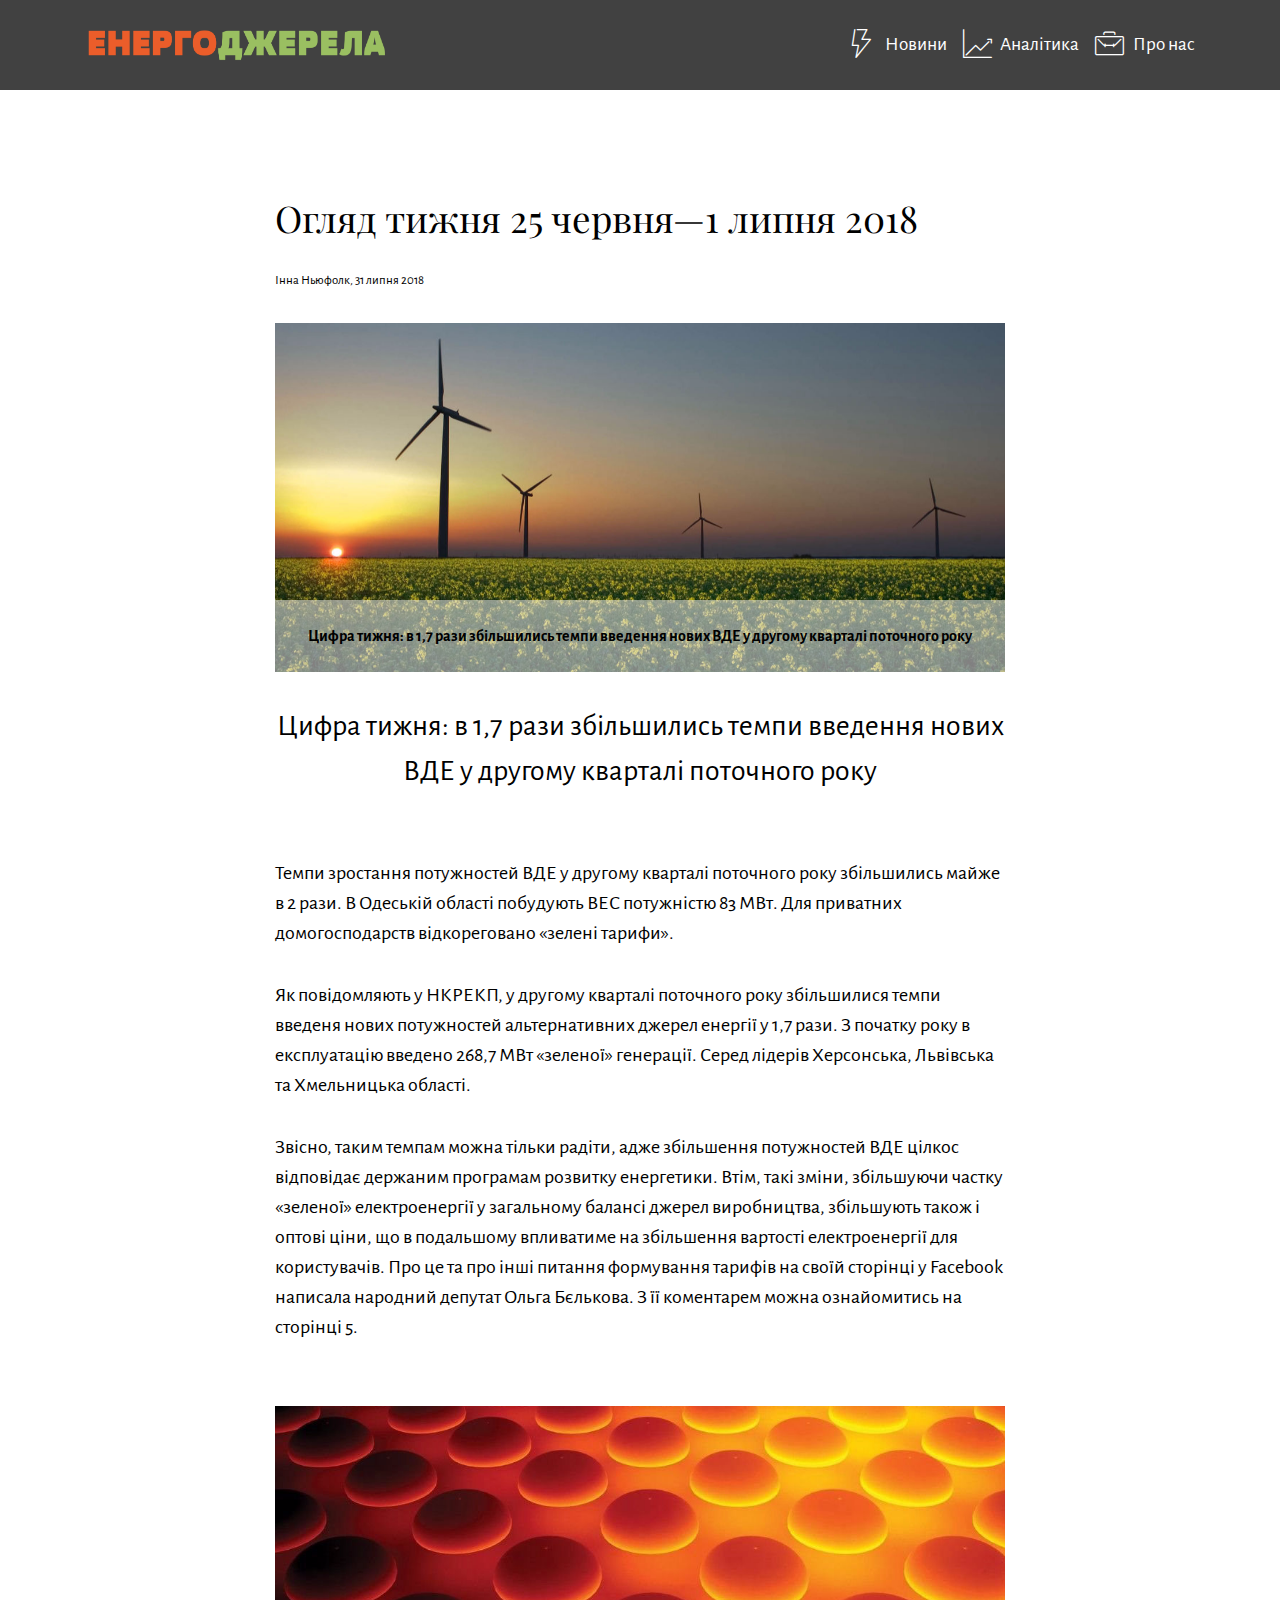
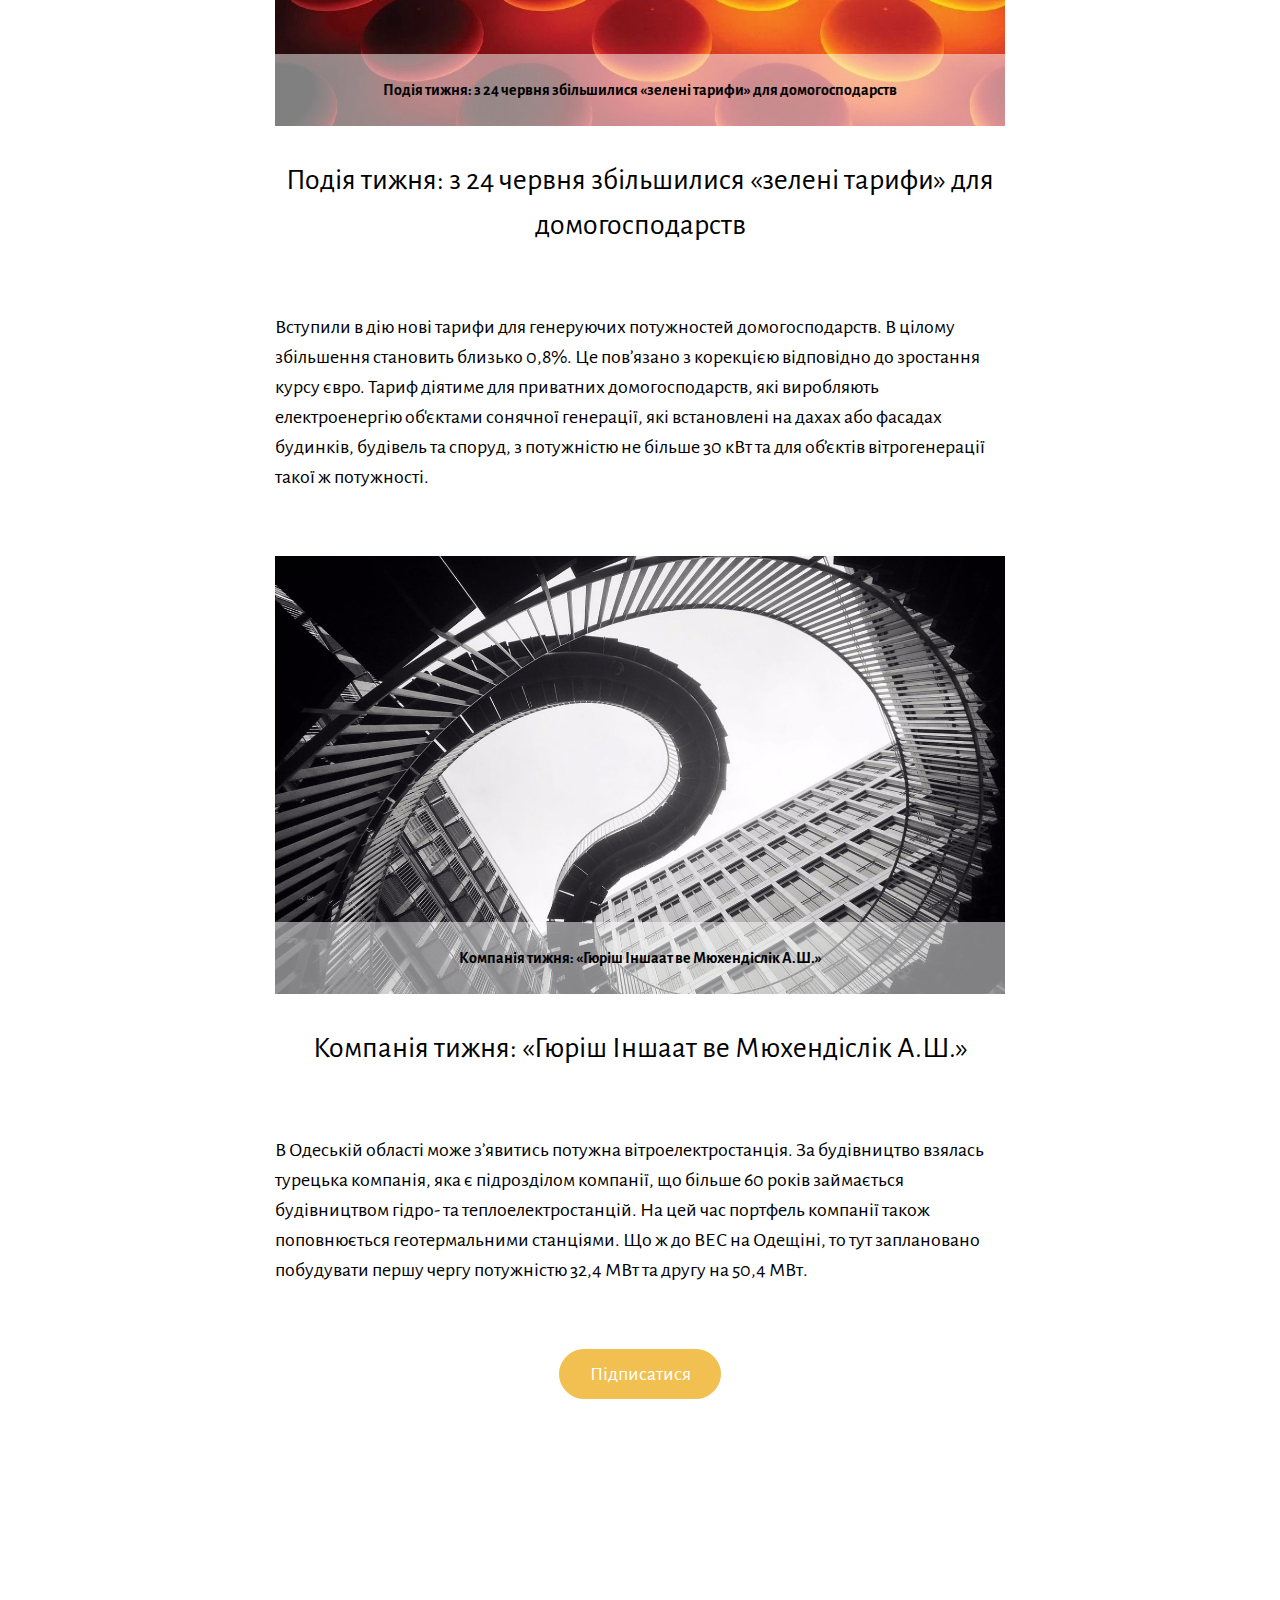
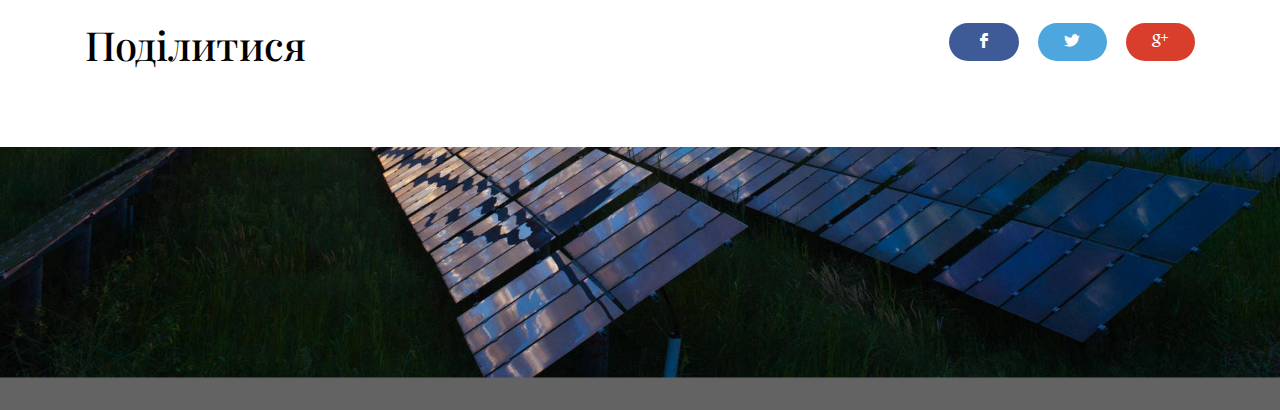
==== commit a17424d4: "create github pages" ====
--- a/25-06-2018_01-07-2018.html
+++ b/25-06-2018_01-07-2018.html
@@ -38,7 +38,7 @@
                 <div class="hamburger-icon"></div>
             </button>
 
-            <ul class="nav-dropdown collapse pull-xs-right navbar-toggleable-sm nav navbar-nav" id="exCollapsingNavbar"><li class="nav-item"><a class="nav-link link" href="novyny.html" aria-expanded="false"><span class="mbri-speed mbr-iconfont mbr-iconfont-btn"></span>Новини</a></li><li class="nav-item"><a class="nav-link link" href="analityka.html" aria-expanded="false"><span class="mbri-growing-chart mbr-iconfont mbr-iconfont-btn"></span>Аналітика</a></li><li class="nav-item"><a class="nav-link link" href="page1.html"><span class="mbri-briefcase mbr-iconfont mbr-iconfont-btn"></span>Про нас</a></li></ul>
+            <ul class="nav-dropdown collapse pull-xs-right navbar-toggleable-sm nav navbar-nav" id="exCollapsingNavbar"><li class="nav-item"><a class="nav-link link" href="novyny.html" aria-expanded="false"><span class="mbri-speed mbr-iconfont mbr-iconfont-btn"></span>Новини</a></li><li class="nav-item"><a class="nav-link link" href="analityka.html" aria-expanded="false"><span class="mbri-growing-chart mbr-iconfont mbr-iconfont-btn"></span>Аналітика</a></li><li class="nav-item"><a class="nav-link link" href="pro-nas.html"><span class="mbri-briefcase mbr-iconfont mbr-iconfont-btn"></span>Про нас</a></li></ul>
 
         </div>
 
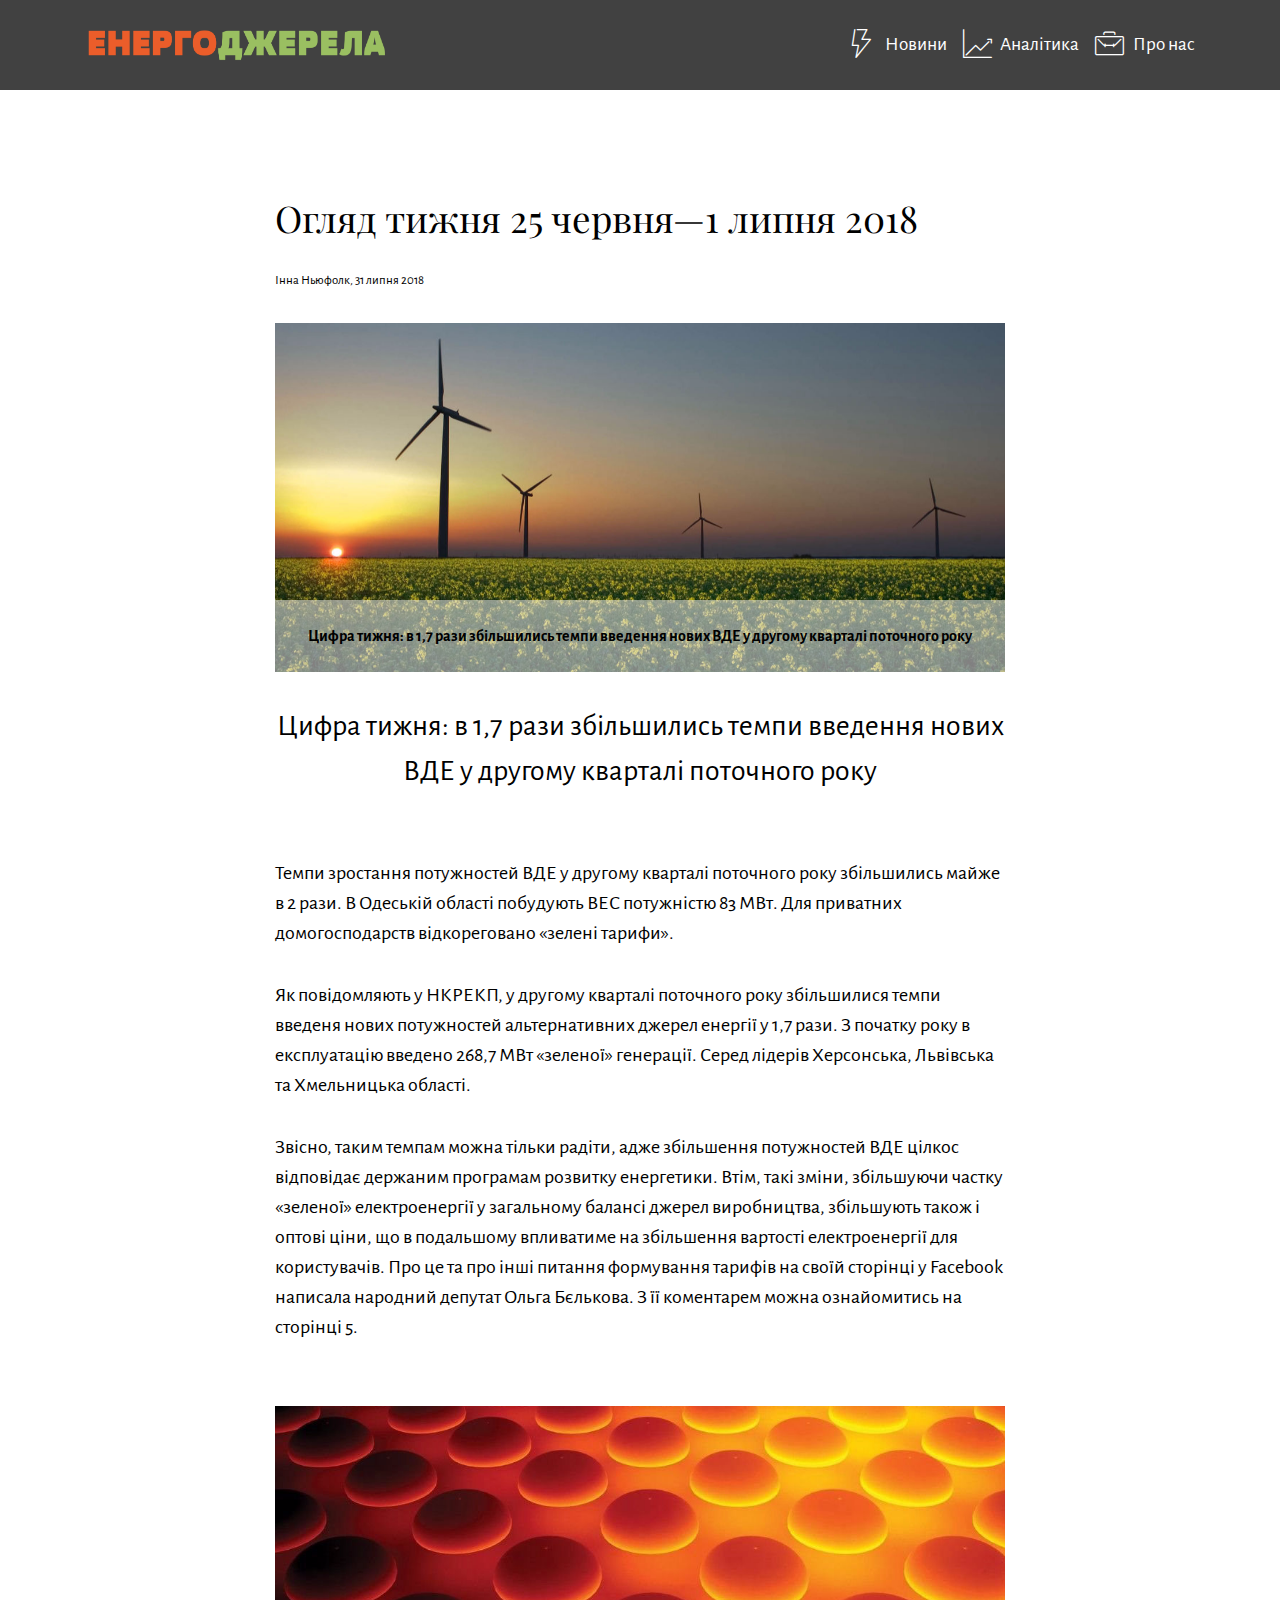
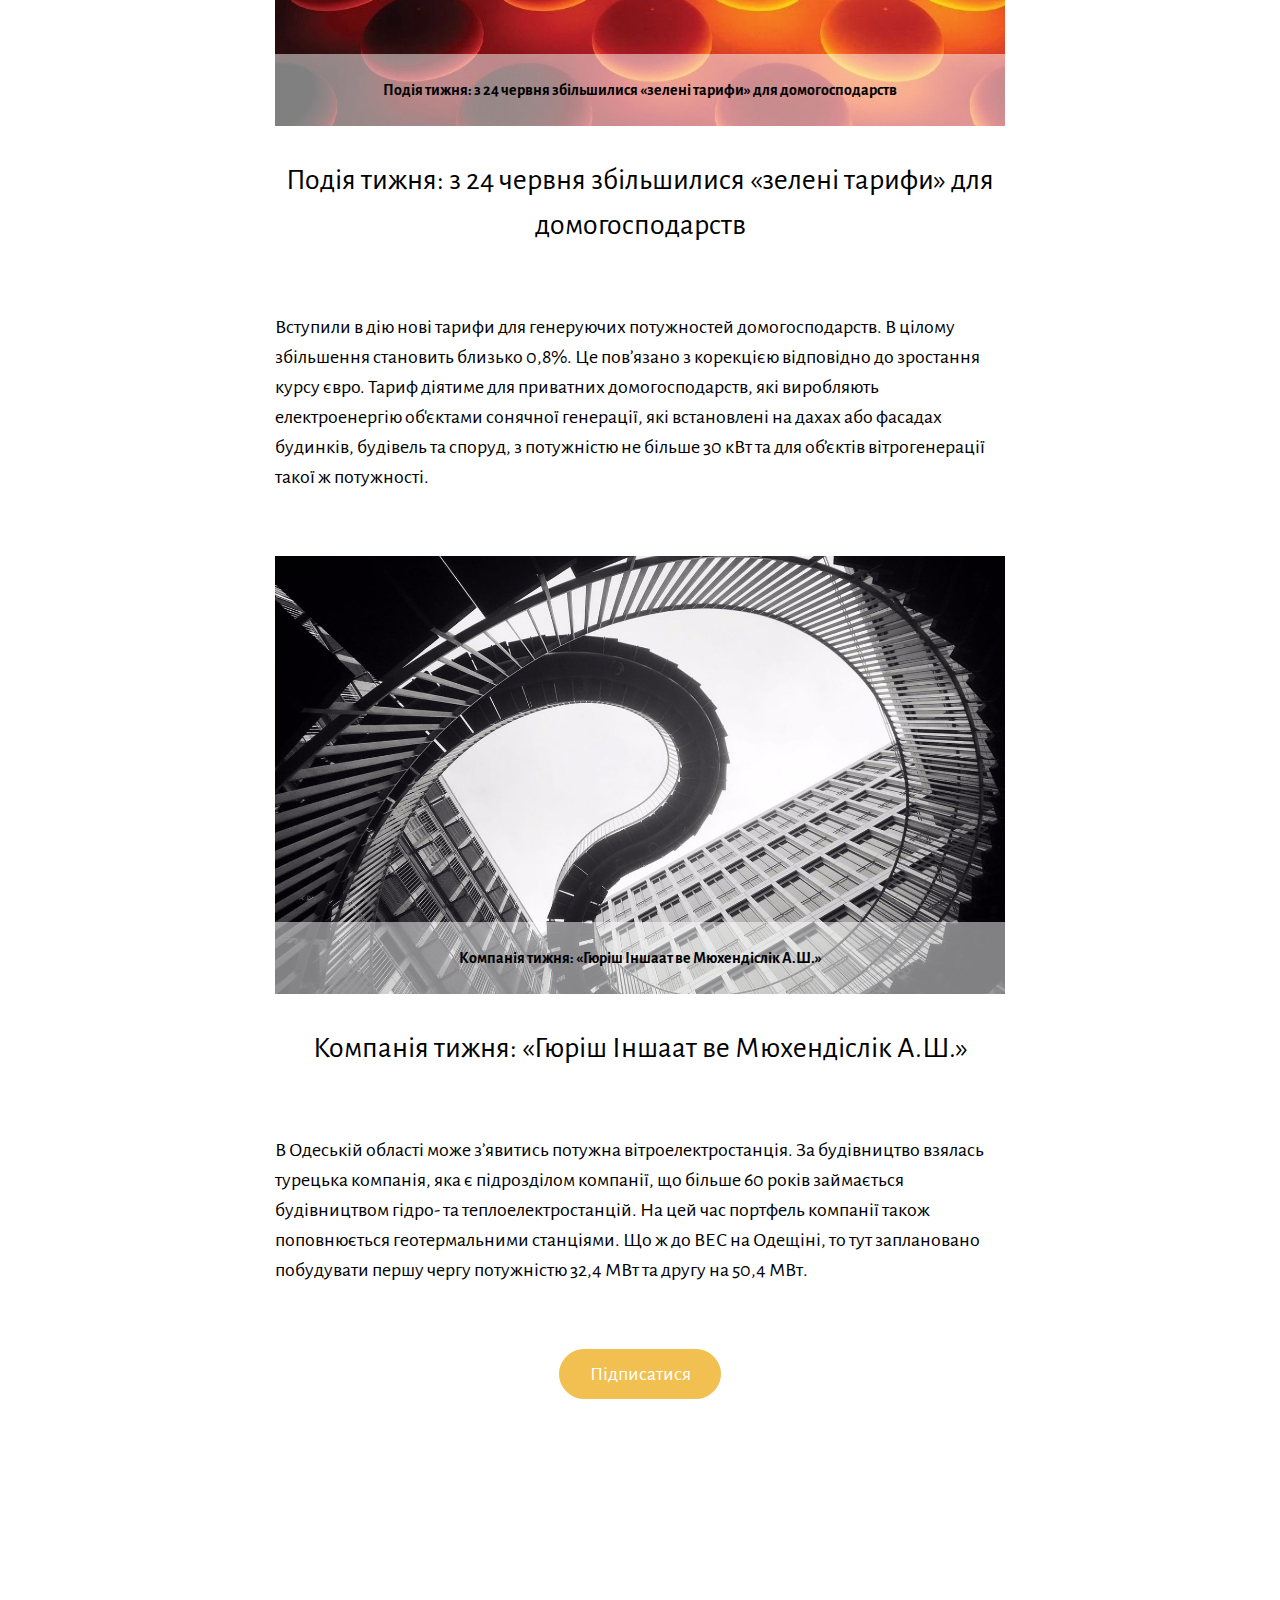
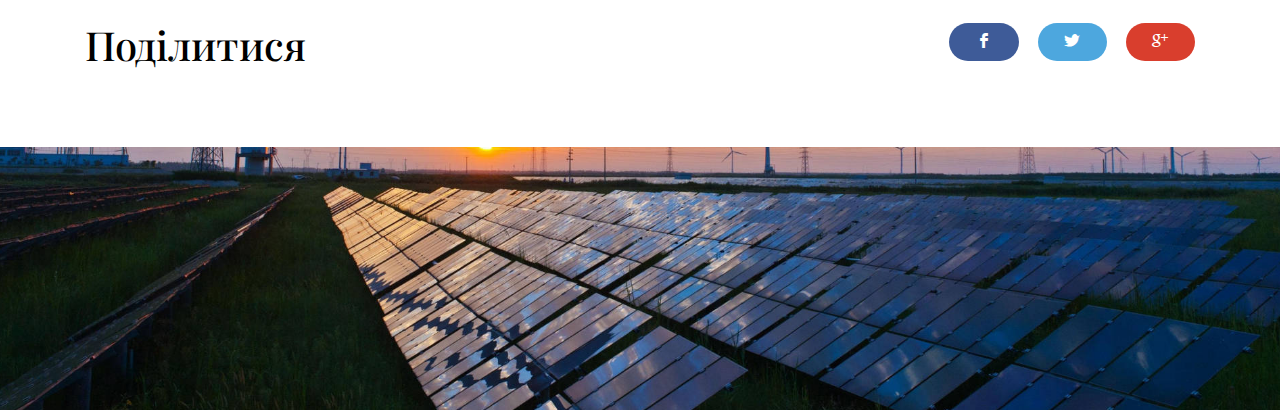
==== commit 1a1a0e47: "create github pages" ====
--- a/25-06-2018_01-07-2018.html
+++ b/25-06-2018_01-07-2018.html
@@ -23,7 +23,7 @@
   
 </head>
 <body>
-  <section id="dropdown-menu-2btn-c" data-rv-view="57">
+  <section id="dropdown-menu-2btn-c" data-rv-view="708">
 
     <nav class="navbar navbar-dropdown">
 
@@ -46,7 +46,7 @@
 
 </section>
 
-<section class="mbr-section mbr-section__container mbr-after-navbar mbr-section__container--first" id="header3-e" data-rv-view="59">
+<section class="mbr-section mbr-section__container mbr-after-navbar mbr-section__container--first" id="header3-e" data-rv-view="710">
     <div class="container">
         <div class="row">
             <div class="col-md-8 col-md-offset-2">
@@ -57,7 +57,7 @@
     </div>
 </section>
 
-<section class="mbr-section mbr-section__container mbr-section__container--middle" id="image2-j" data-rv-view="61">
+<section class="mbr-section mbr-section__container mbr-section__container--middle" id="image2-j" data-rv-view="712">
     <div class="container">
         <div class="row">
             <div class="col-md-8 col-md-offset-2">
@@ -72,7 +72,7 @@
     </div>
 </section>
 
-<section class="mbr-section mbr-section__container mbr-section__container--middle" id="content1-t" data-rv-view="63">
+<section class="mbr-section mbr-section__container mbr-section__container--middle" id="content1-t" data-rv-view="714">
     <div class="container">
         <div class="row">
             <div class="col-md-8 col-md-offset-2 lead"><p>Цифра тижня: в 1,7 рази збільшились темпи введення нових ВДЕ у другому кварталі поточного року</p></div>
@@ -80,7 +80,7 @@
     </div>
 </section>
 
-<section class="mbr-section mbr-section__container mbr-section__container--middle" id="content1-f" data-rv-view="64">
+<section class="mbr-section mbr-section__container mbr-section__container--middle" id="content1-f" data-rv-view="715">
     <div class="container">
         <div class="row">
             <div class="col-md-8 col-md-offset-2 lead"><p>Темпи зростання потужностей ВДЕ у другому кварталі поточного року збільшились майже в 2 рази. В Одеській області побудують ВЕС потужністю 83 МВт. Для приватних домогосподарств відкореговано «зелені тарифи».&nbsp;</p><p>Як повідомляють у НКРЕКП, у другому кварталі поточного року збільшилися темпи введеня нових потужностей альтернативних джерел енергії у 1,7 рази. З початку року в експлуатацію введено 268,7 МВт «зеленої» генерації. Серед лідерів Херсонська, Львівська та Хмельницька області.</p><p>Звісно, таким темпам можна тільки радіти, адже збільшення потужностей ВДЕ цілкос відповідає держаним програмам розвитку енергетики. Втім, такі зміни, збільшуючи частку «зеленої» електроенергії у загальному балансі джерел виробництва, збільшують також і оптові ціни, що в подальшому впливатиме на збільшення вартості електроенергії для користувачів. Про це та про інші питання формування тарифів на своїй сторінці у Facebook написала народний депутат Ольга Бєлькова. З її коментарем можна ознайомитись на сторінці 5.</p></div>
@@ -88,7 +88,7 @@
     </div>
 </section>
 
-<section class="mbr-section mbr-section__container mbr-section__container--middle" id="image2-k" data-rv-view="65">
+<section class="mbr-section mbr-section__container mbr-section__container--middle" id="image2-k" data-rv-view="716">
     <div class="container">
         <div class="row">
             <div class="col-md-8 col-md-offset-2">
@@ -103,7 +103,7 @@
     </div>
 </section>
 
-<section class="mbr-section mbr-section__container mbr-section__container--middle" id="content1-v" data-rv-view="76">
+<section class="mbr-section mbr-section__container mbr-section__container--middle" id="content1-v" data-rv-view="718">
     <div class="container">
         <div class="row">
             <div class="col-md-8 col-md-offset-2 lead"><p>Подія тижня: з 24 червня збільшилися «зелені тарифи» для домогосподарств</p></div>
@@ -111,7 +111,7 @@
     </div>
 </section>
 
-<section class="mbr-section mbr-section__container mbr-section__container--middle" id="content1-l" data-rv-view="67">
+<section class="mbr-section mbr-section__container mbr-section__container--middle" id="content1-l" data-rv-view="719">
     <div class="container">
         <div class="row">
             <div class="col-md-8 col-md-offset-2 lead"><p><span style="font-size: 1.25rem;">Вступили в дію нові тарифи для генеруючих потужностей домогосподарств. В цілому збільшення становить близько 0,8%. Це пов’язано з корекцією відповідно до зростання курсу євро. Тариф діятиме для приватних домогосподарств, які виробляють електроенергію об'єктами сонячної генерації, які встановлені на дахах або фасадах будинків, будівель та споруд, з потужністю не більше 30 кВт та для об’єктів вітрогенерації такої ж потужності.&nbsp;</span></p></div>
@@ -119,7 +119,7 @@
     </div>
 </section>
 
-<section class="mbr-section mbr-section__container mbr-section__container--middle" id="image2-m" data-rv-view="68">
+<section class="mbr-section mbr-section__container mbr-section__container--middle" id="image2-m" data-rv-view="720">
     <div class="container">
         <div class="row">
             <div class="col-md-8 col-md-offset-2">
@@ -134,7 +134,7 @@
     </div>
 </section>
 
-<section class="mbr-section mbr-section__container mbr-section__container--middle" id="content1-w" data-rv-view="77">
+<section class="mbr-section mbr-section__container mbr-section__container--middle" id="content1-w" data-rv-view="722">
     <div class="container">
         <div class="row">
             <div class="col-md-8 col-md-offset-2 lead"><p>Компанія тижня: «Гюріш Іншаат ве Мюхендіслік А.Ш.»</p></div>
@@ -142,7 +142,7 @@
     </div>
 </section>
 
-<section class="mbr-section mbr-section__container mbr-section__container--middle" id="content1-n" data-rv-view="70">
+<section class="mbr-section mbr-section__container mbr-section__container--middle" id="content1-n" data-rv-view="723">
     <div class="container">
         <div class="row">
             <div class="col-md-8 col-md-offset-2 lead"><p>В Одеській області може з’явитись потужна вітроелектростанція. За будівництво взялась турецька компанія, яка є підрозділом компанії, що більше 60 років займається будівництвом гідро- та теплоелектростанцій. На цей час портфель компанії також поповнюється геотермальними станціями. Що ж до ВЕС на Одещіні, то тут заплановано побудувати першу чергу потужністю 32,4 МВт та другу на 50,4 МВт.&nbsp;</p></div>
@@ -150,7 +150,7 @@
     </div>
 </section>
 
-<section class="mbr-section mbr-section__container mbr-section__container--last" id="buttons1-g" data-rv-view="71">
+<section class="mbr-section mbr-section__container mbr-section__container--last" id="buttons1-g" data-rv-view="724">
     <div class="container">
         <div class="row">
             <div class="col-md-8 col-md-offset-2">
@@ -160,7 +160,7 @@
     </div>
 </section>
 
-<section class="mbr-section mbr-section-small" id="social-buttons1-i" data-rv-view="72" style="background-color: rgb(255, 255, 255); padding-top: 4.5rem; padding-bottom: 4.5rem;">
+<section class="mbr-section mbr-section-small" id="social-buttons1-i" data-rv-view="725" style="background-color: rgb(255, 255, 255); padding-top: 4.5rem; padding-bottom: 4.5rem;">
     
 
     <div class="container">
@@ -188,7 +188,7 @@
     </div>
 </section>
 
-<section class="mbr-section mbr-section-small mbr-footer mbr-parallax-background" id="contacts1-o" data-rv-view="74" style="background-image: url(assets/images/electricity-sun-wind-forces-of-nature-wallpaper-2000x1331.jpg); padding-top: 4.5rem; padding-bottom: 4.5rem;">
+<section class="mbr-section mbr-section-small mbr-footer mbr-parallax-background" id="contacts1-o" data-rv-view="727" style="background-image: url(assets/images/electricity-sun-wind-forces-of-nature-wallpaper-2000x1331.jpg); padding-top: 4.5rem; padding-bottom: 4.5rem;">
     <div class="mbr-overlay" style="background-color: rgb(60, 60, 60); opacity: 0.8;"></div>
     <div class="container">
         <div class="row">
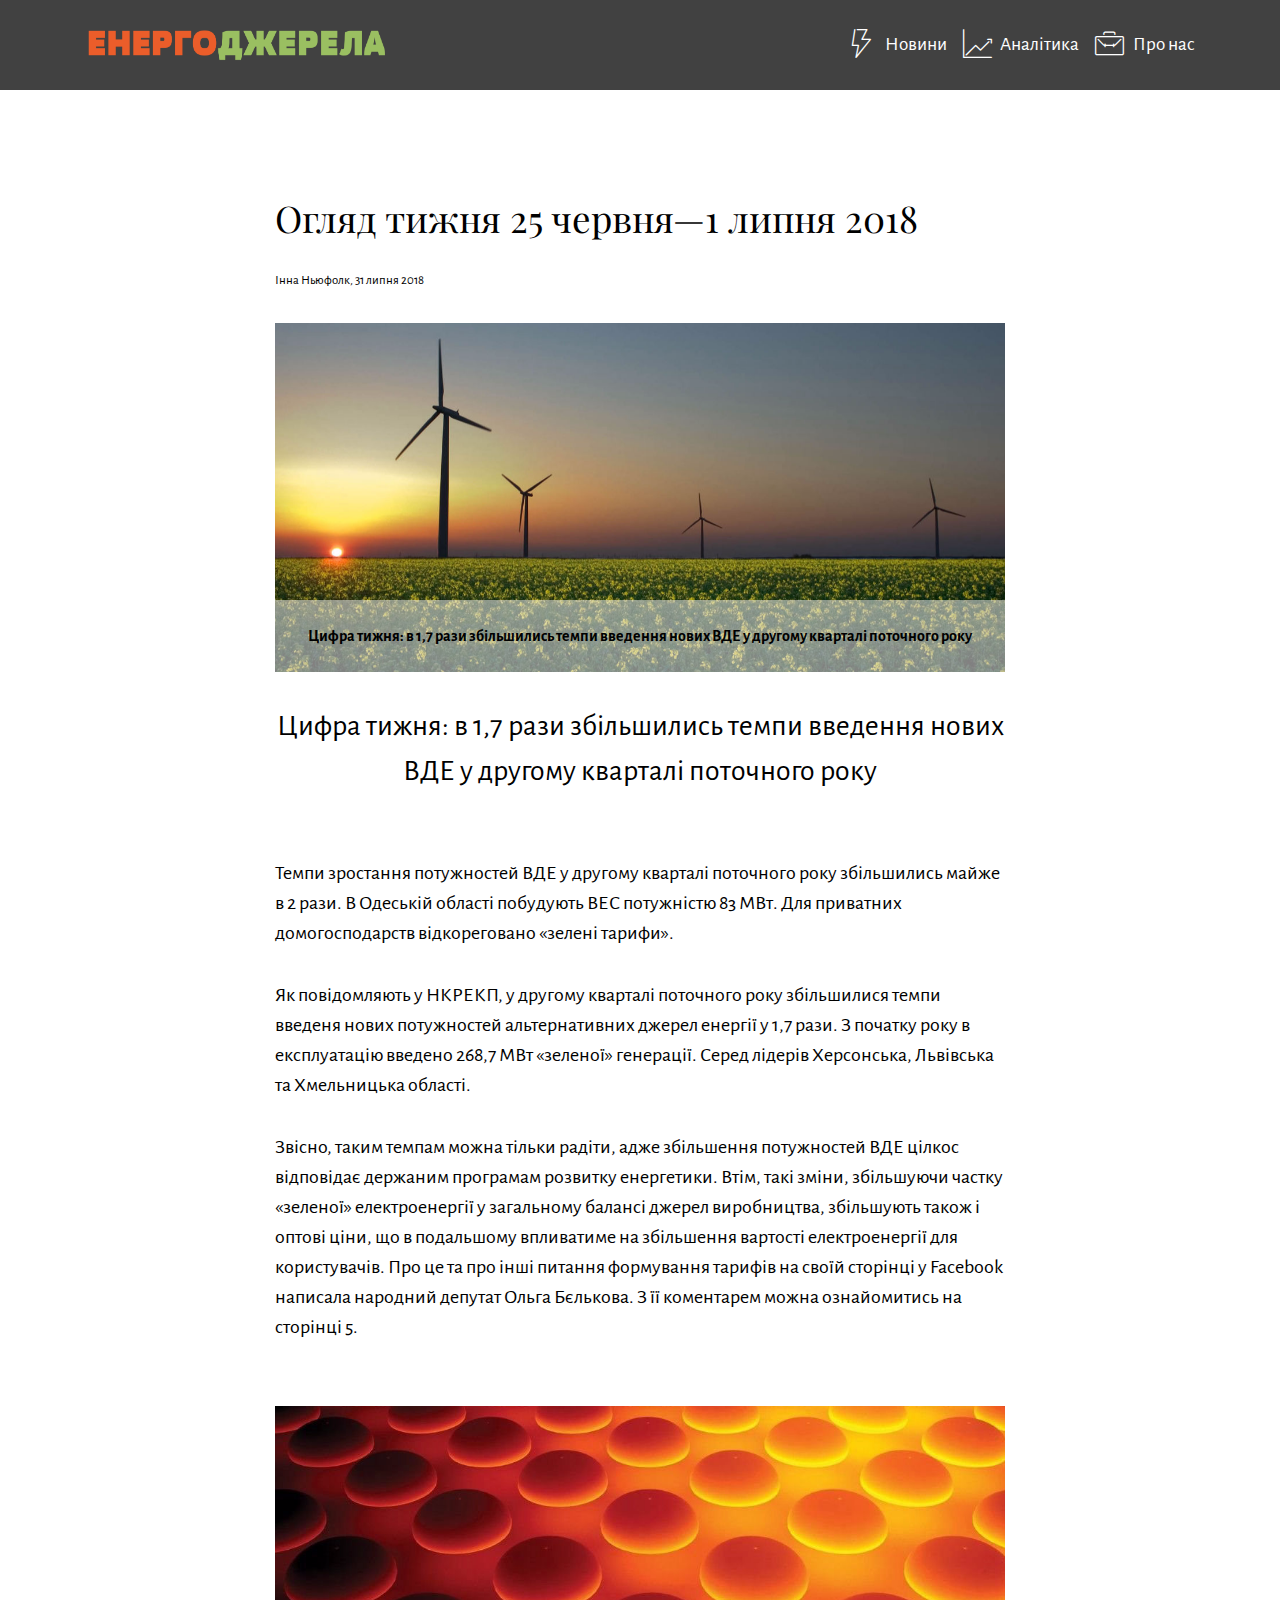
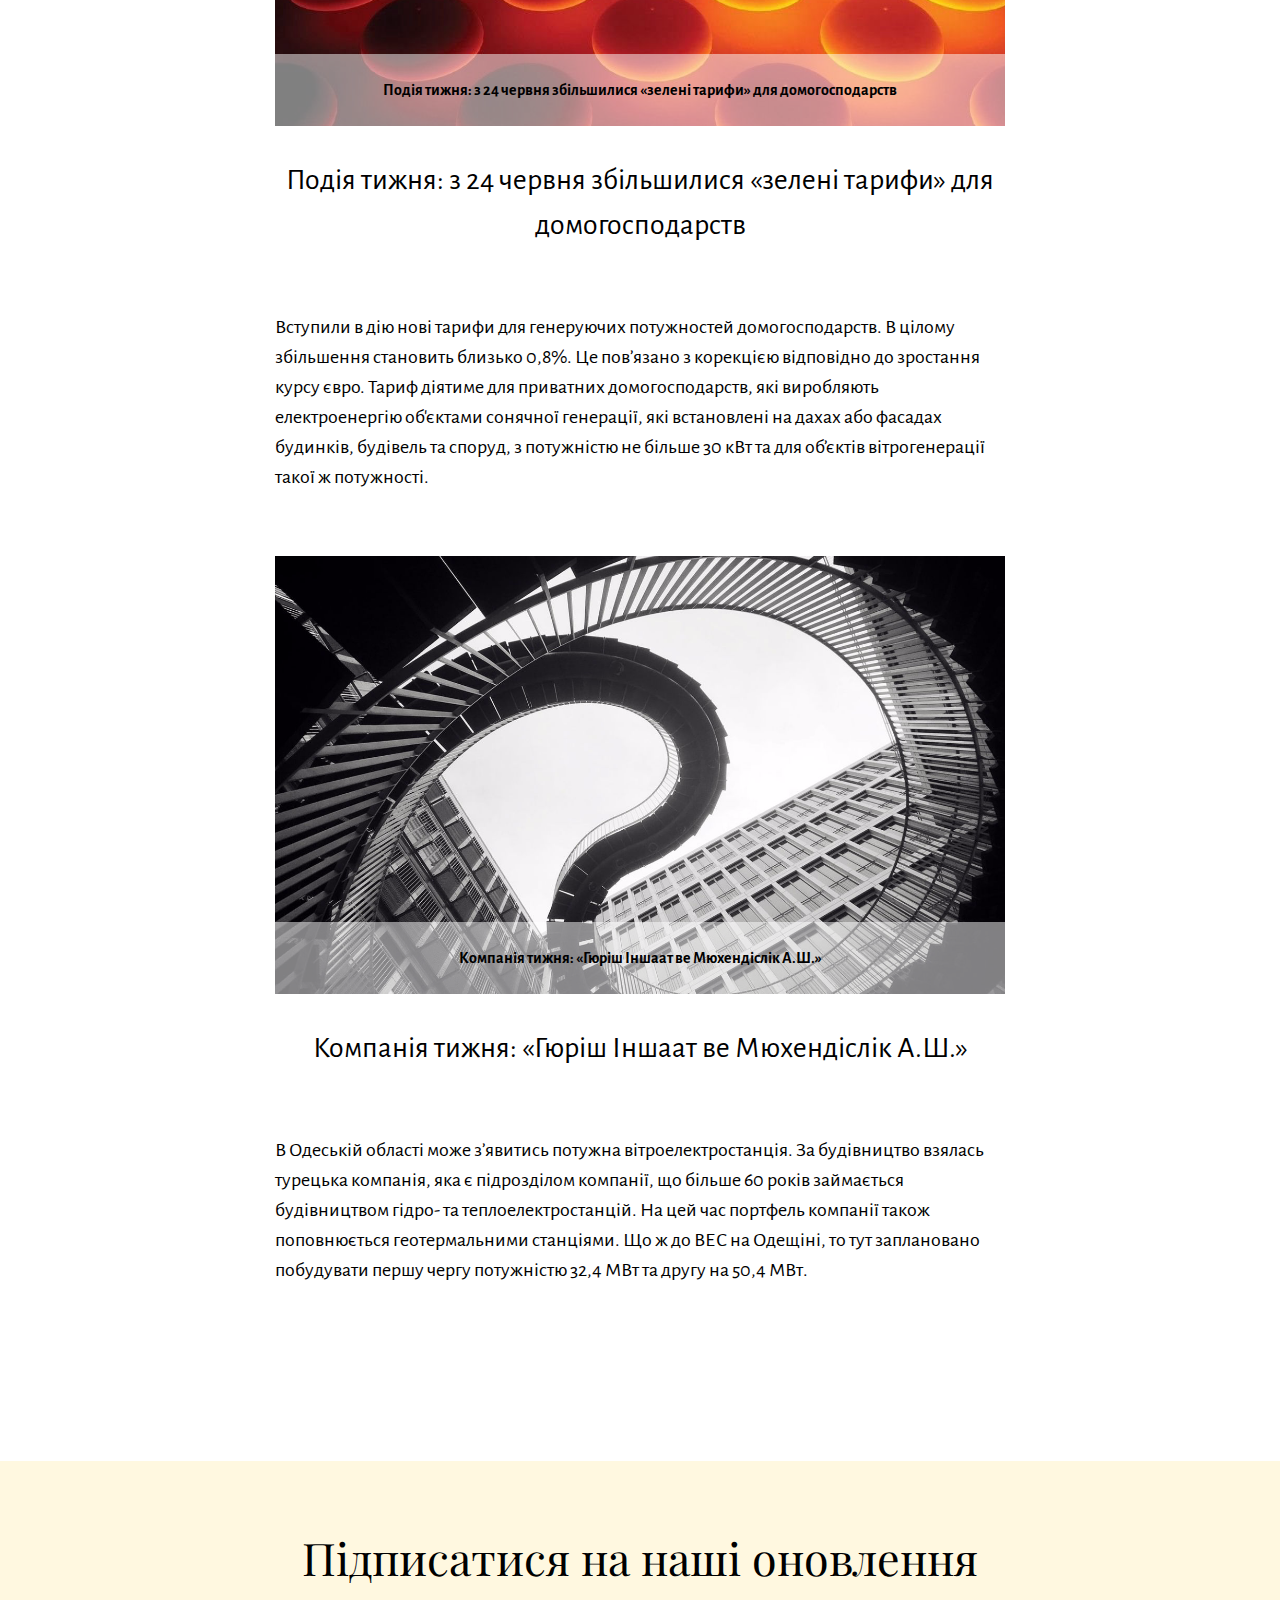
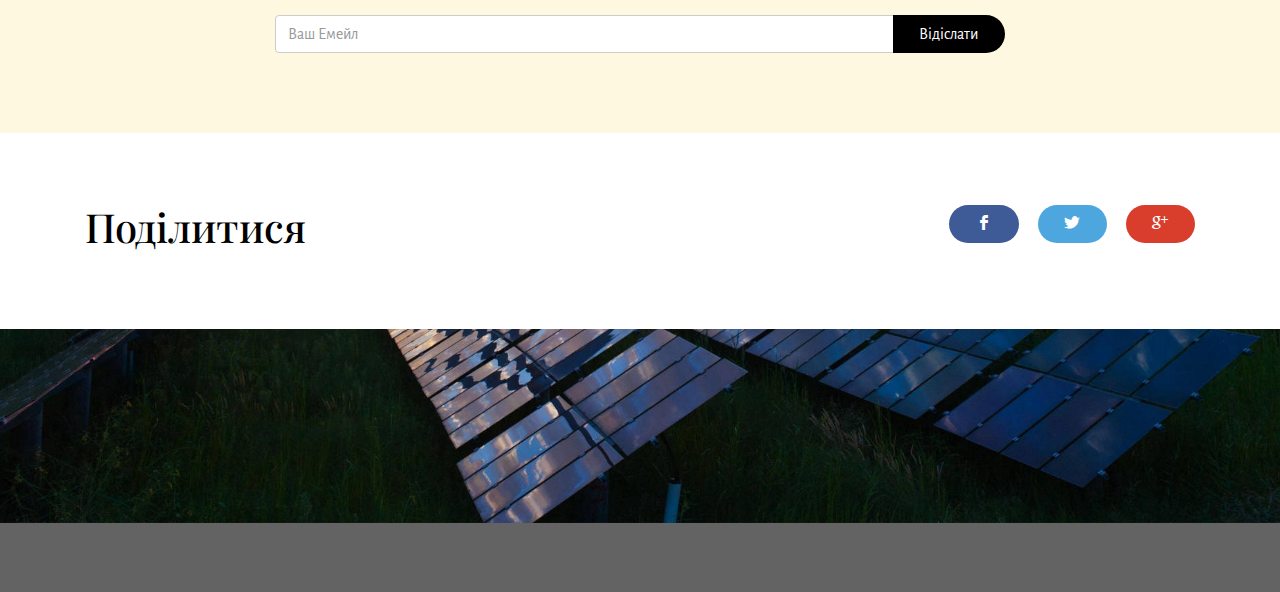
==== commit e80e3793: "create github pages" ====
--- a/25-06-2018_01-07-2018.html
+++ b/25-06-2018_01-07-2018.html
@@ -9,14 +9,14 @@
   <link rel="shortcut icon" href="assets/images/logo-enerho-1031x128.png" type="image/x-icon">
   <meta name="description" content="">
   <title>Огляд тижня 25 червня—1 липня 2018</title>
+  <link rel="stylesheet" href="https://fonts.googleapis.com/css?family=Alegreya+Sans:400,700&subset=latin,vietnamese,latin-ext">
   <link rel="stylesheet" href="assets/web/assets/mobirise-icons/mobirise-icons.css">
-  <link rel="stylesheet" href="https://fonts.googleapis.com/css?family=Alegreya+Sans:400,700&subset=latin,vietnamese,latin-ext">
   <link rel="stylesheet" href="https://fonts.googleapis.com/css?family=Playfair+Display:400,700&subset=latin,cyrillic">
   <link rel="stylesheet" href="assets/tether/tether.min.css">
   <link rel="stylesheet" href="assets/bootstrap/css/bootstrap.min.css">
   <link rel="stylesheet" href="assets/socicon/css/socicon.min.css">
+  <link rel="stylesheet" href="assets/dropdown-menu/style.light.css">
   <link rel="stylesheet" href="assets/puritym/css/style.css">
-  <link rel="stylesheet" href="assets/dropdown-menu/style.light.css">
   <link rel="stylesheet" href="assets/mobirise/css/mbr-additional.css" type="text/css">
   
   
@@ -142,7 +142,7 @@
     </div>
 </section>
 
-<section class="mbr-section mbr-section__container mbr-section__container--middle" id="content1-n" data-rv-view="723">
+<section class="mbr-section mbr-section__container mbr-section__container--last" id="content1-n" data-rv-view="723">
     <div class="container">
         <div class="row">
             <div class="col-md-8 col-md-offset-2 lead"><p>В Одеській області може з’явитись потужна вітроелектростанція. За будівництво взялась турецька компанія, яка є підрозділом компанії, що більше 60 років займається будівництвом гідро- та теплоелектростанцій. На цей час портфель компанії також поповнюється геотермальними станціями. Що ж до ВЕС на Одещіні, то тут заплановано побудувати першу чергу потужністю 32,4 МВт та другу на 50,4 МВт.&nbsp;</p></div>
@@ -150,11 +150,21 @@
     </div>
 </section>
 
-<section class="mbr-section mbr-section__container mbr-section__container--last" id="buttons1-g" data-rv-view="724">
-    <div class="container">
-        <div class="row">
-            <div class="col-md-8 col-md-offset-2">
-                <div class="text-xs-center"><a class="btn btn-lg btn-warning" href="https://mobirise.com/mobirise-free-win.zip">Підписатися</a> </div>
+<section class="mbr-section mbr-section-small" id="form2-44" data-rv-view="884" style="background-color: rgb(255, 248, 224); padding-top: 4.5rem; padding-bottom: 4.5rem;">
+    
+    <div class="container">
+        <div class="row">
+            <div class="col-sm-8 col-sm-offset-2" data-form-type="formoid">
+                <h2 class="mbr-section-title display-3 text-xs-center">Підписатися на наші оновлення</h2>
+
+                <div data-form-alert="true"><div hidden="" data-form-alert-success="true">Дякуємо за підписку!</div></div>
+                <form class="mbr-form" action="https://mobirise.com/" method="post" data-form-title="Підписатися на наші оновлення">
+                    <input type="hidden" value="PP2Lq/EPNSLkzLeRoYMxIZRzeiJEmtUPJqVlAZpjZLnMUZWaIH3RcJ/ZQWMDZvoi3Ul4KfjPSjDYIfRD1skVEM7Uz0Gc5Elk6CiCHb+cCJEGbyHGXpeJiPgI5VWhBKr2" data-form-email="true">
+                    <div class="input-group">
+                        <input type="email" class="form-control" name="email" required="" placeholder="Ваш Емейл" data-form-field="Email">
+                        <span class="input-group-btn"><button type="submit" class="btn btn-black">Відіслати</button></span>
+                    </div>
+                </form>
             </div>
         </div>
     </div>
@@ -215,11 +225,12 @@
   <script src="assets/web/assets/jquery/jquery.min.js"></script>
   <script src="assets/tether/tether.min.js"></script>
   <script src="assets/bootstrap/js/bootstrap.min.js"></script>
+  <script src="assets/smooth-scroll/smooth-scroll.js"></script>
+  <script src="assets/jarallax/jarallax.js"></script>
   <script src="assets/social-likes/social-likes.js"></script>
-  <script src="assets/jarallax/jarallax.js"></script>
-  <script src="assets/smooth-scroll/smooth-scroll.js"></script>
+  <script src="assets/dropdown-menu/script.js"></script>
   <script src="assets/puritym/js/script.js"></script>
-  <script src="assets/dropdown-menu/script.js"></script>
+  <script src="assets/formoid/formoid.min.js"></script>
   
   
 </body>
